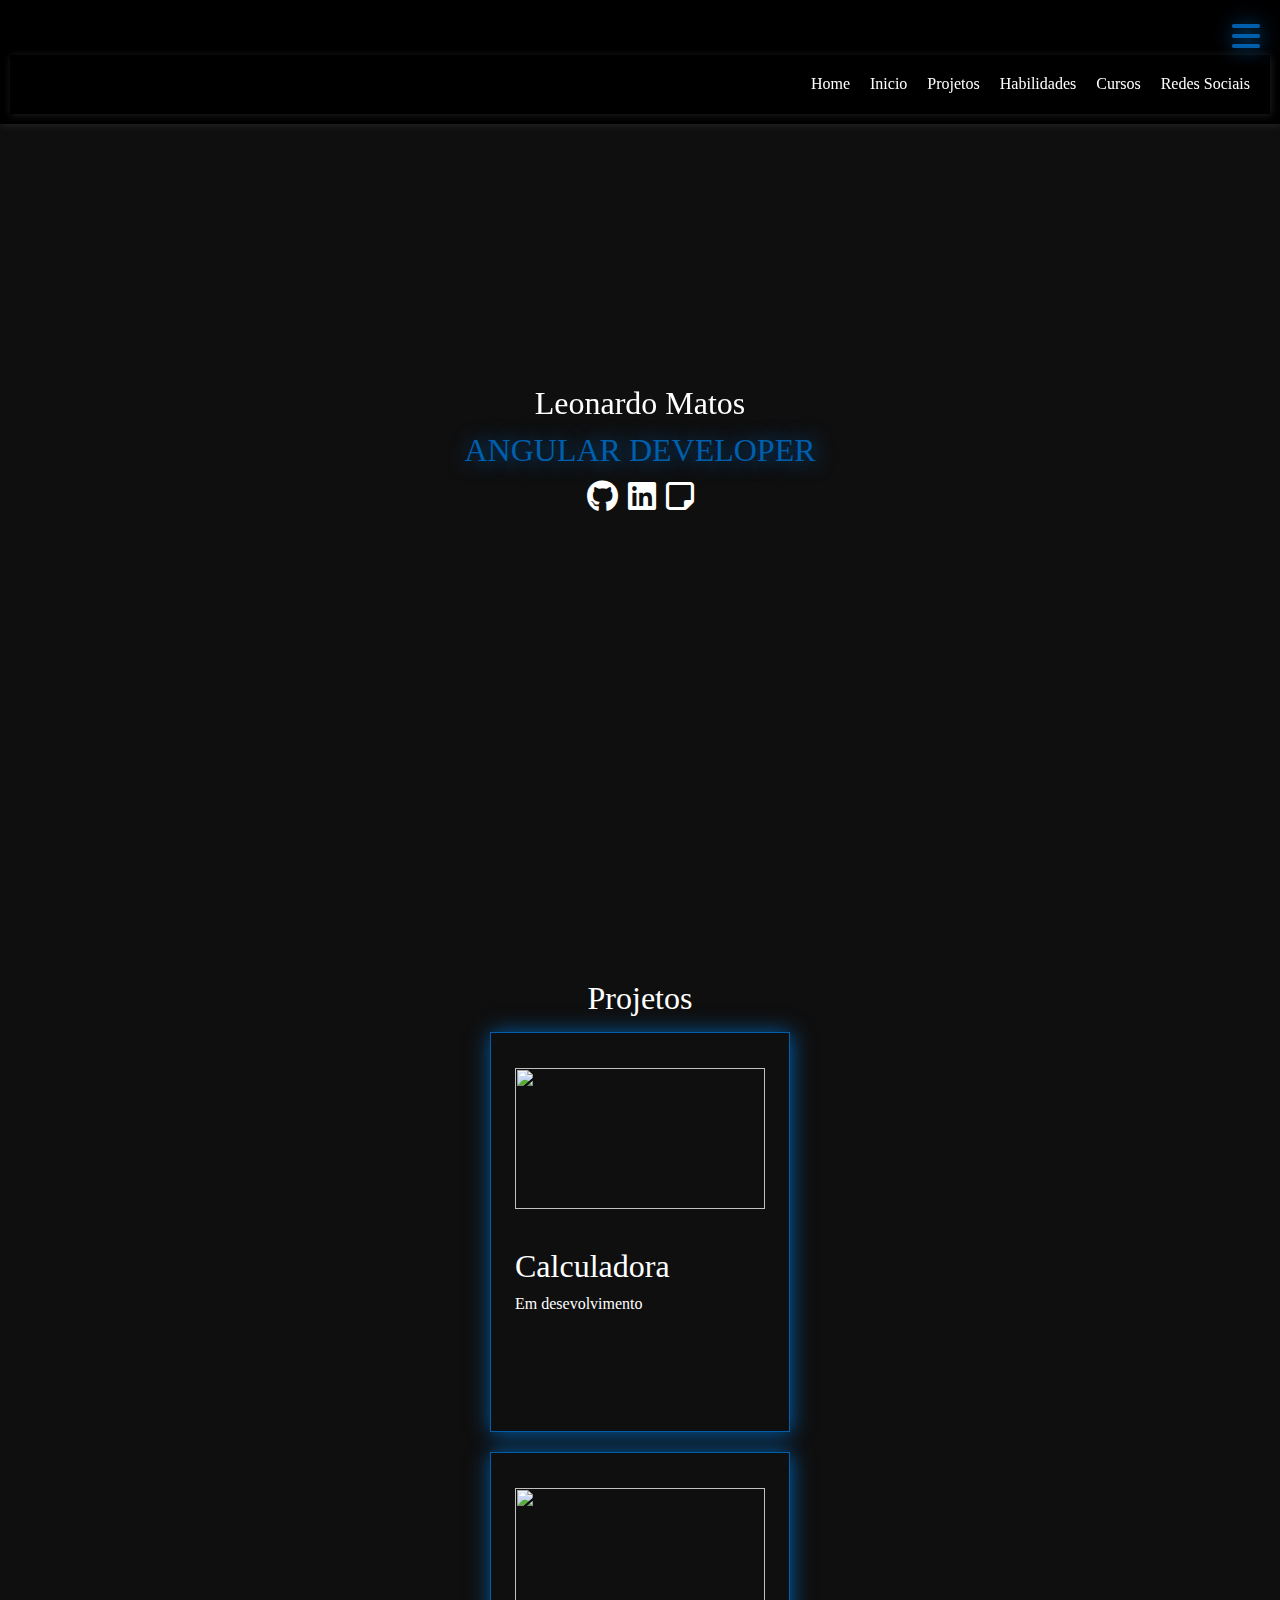
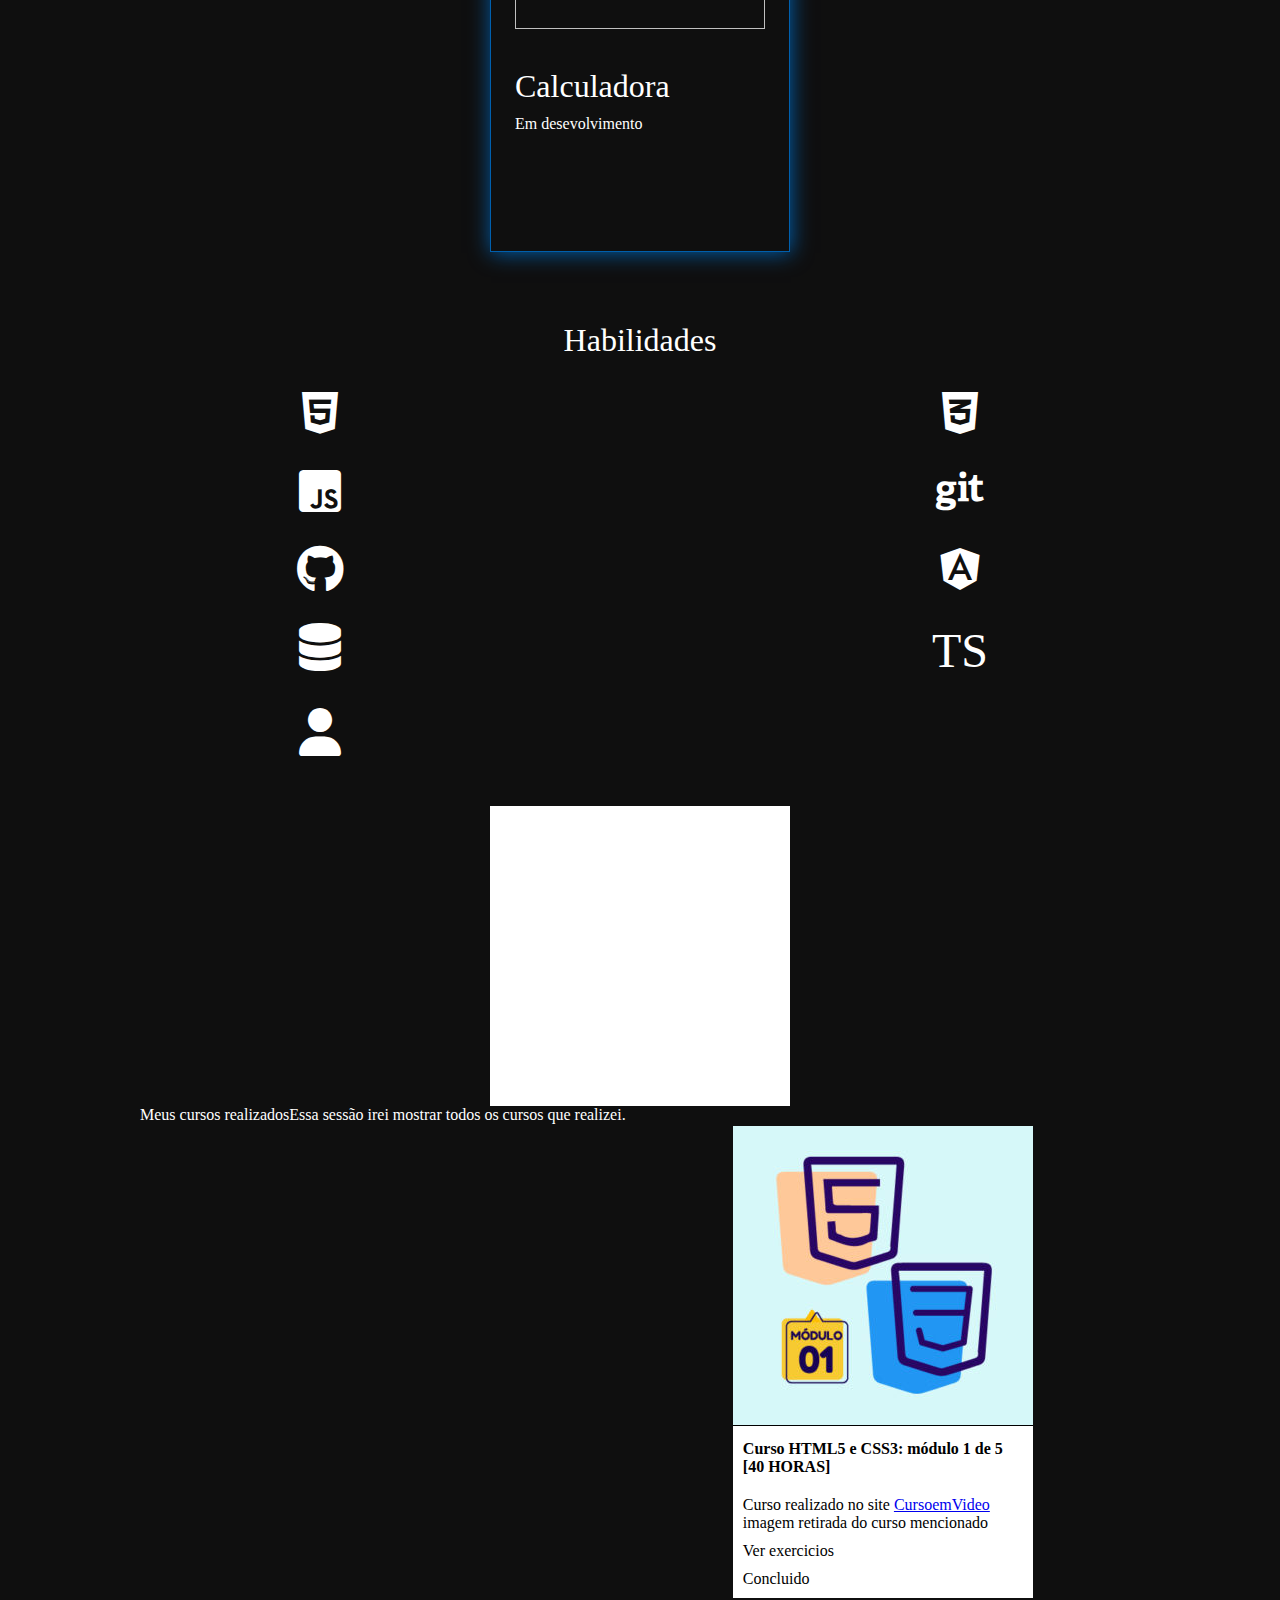
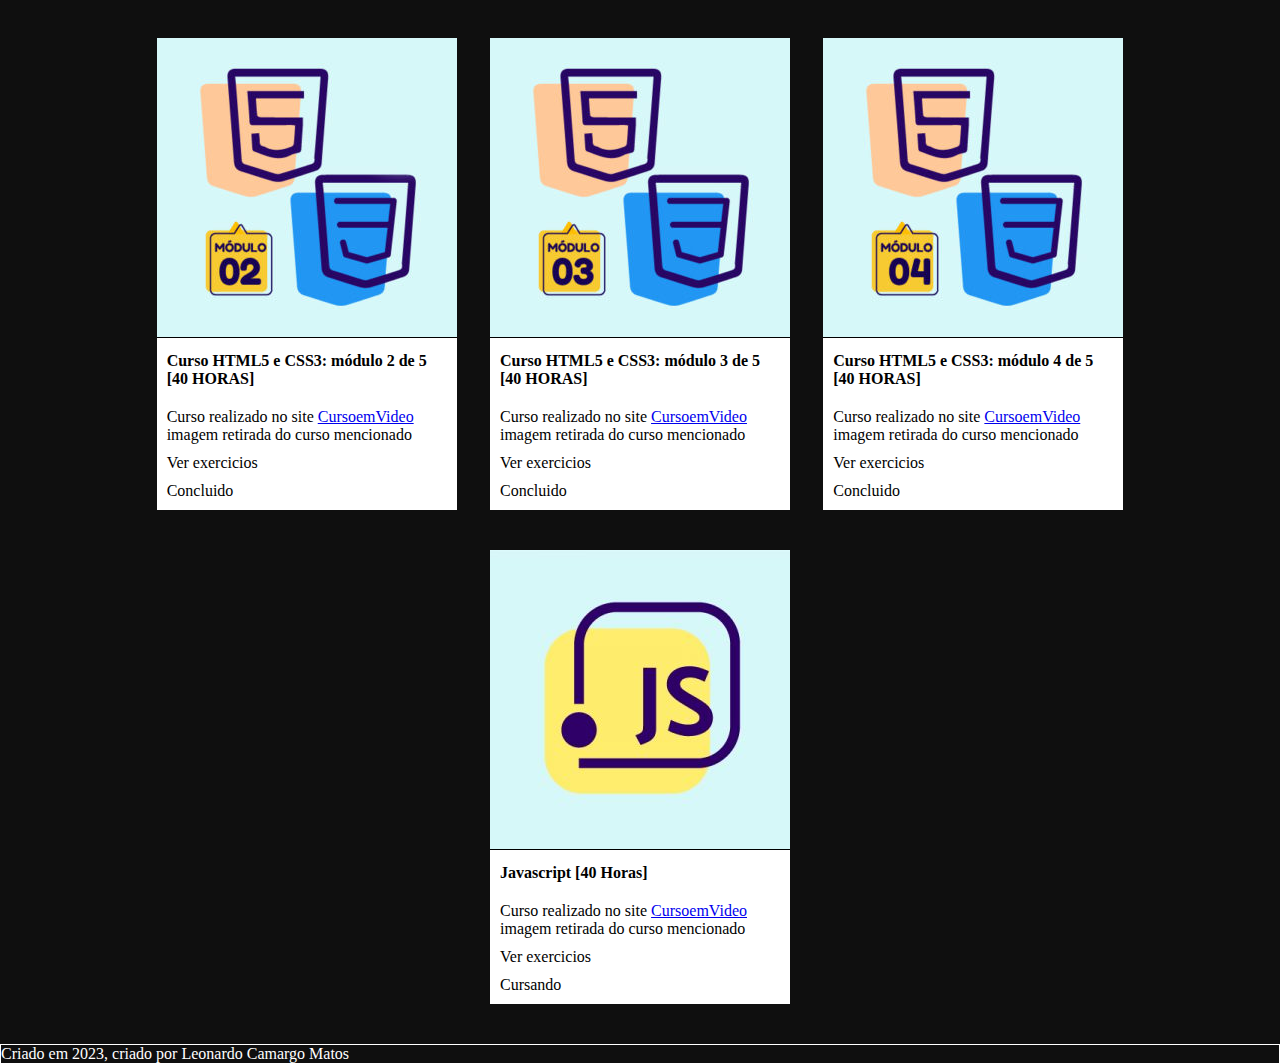
==== index.html @ 93e4a982 "update js/css/html" ====
<!DOCTYPE html>
<html lang="pt-br">

<head>
    <meta charset="UTF-8">
    <meta http-equiv="X-UA-Compatible" content="IE=edge">
    <meta name="viewport" content="width=device-width, initial-scale=1.0">
    <title>Portifolio</title>
    <link href="https://fonts.googleapis.com/icon?family=Material+Icons" rel="stylesheet">
    <link rel="stylesheet" href="./global.css">
    <link rel="stylesheet" href="./css/style.css">
    <link rel="stylesheet" href="./css/media-query.css">
    <link rel="stylesheet" href="./css/home.css">
    <link rel="stylesheet" href="./css/home-media-query.css">
    <link rel="stylesheet" href="./css/cursos.css">
    <link rel="stylesheet" href="./css/cursos-media-query.css">
    <link rel="stylesheet" href="./fontes/fontawesome-free-6.4.0-web/css/all.css">

</head>

<body onresize="mudouTamanho()">
    <header id="headerprincipal">
        <div class="background-illumination"></div>
        <section id="container-menu">
            <i id="burguer" class="fa-sharp fa-solid fa-bars" onclick="clickMenu()"></i>
            <i id="burguer2" class="fa-solid fa-xmark" onclick="clickMenu()"></i>
            <menu id="itens">
                <ul id="ulprincipal">
                    <li class="liprincipal" onclick="chamarHtml('conteudo','./html/home.html')">
                        <p>Home</p>
                    </li>
                    <li class="liprincipal" onclick="chamarHtml('conteudo','./html/home.html')"><a
                            href="#inicio">Inicio</a></li>
                    <li class="liprincipal" onclick="chamarHtml('conteudo','./html/home.html')"><a
                            href="#projetos">Projetos</a></li>
                    <li class="liprincipal" onclick="chamarHtml('conteudo','./html/home.html')"><a
                            href="#habilidades">Habilidades</a></li>
                    <li class="liprincipal" onclick="chamarHtml('conteudo','./html/cursos.html')">
                        <p>Cursos</p>
                    </li>
                    <li class="liprincipal" onclick="chamarHtml('conteudo','./html/cursos.html')">
                        <p>Redes Sociais</p>
                    </li>
                </ul>
            </menu>
        </section>

    </header>
    <main>
        <div id="conteudo"></div>
    </main>
    <footer id="principal">
        <p>Criado em 2023, criado por Leonardo Camargo Matos</p>
    </footer>

    <script src="biblioteca.js"></script>
    <script src="index.js"></script>
</body>

</html>
---- global.css ----
@charset "UTF-8";

:root{
    --cor1: #28EBBF;
    --cor2: #2AEAF5;
    --cor3: #31A7DE;
    --cor4: #2A7FF5;
    --cor5: #2846EB;
    --fonte: font-family: Helvetica;
}

*{
    font-family: var(font);
    padding: 0;
    margin: 0;
    box-sizing: border-box;
    font-size: 1em;
    font-weight: normal;
    list-style: none;
}

html{
    width: 100%;
    height: 100%;
}

body{
    background-color: #0F0F0F;
    color: white;
}
---- css/style.css ----
header{
    display: block;
    position: fixed;
    top: 0;
    left: 0;
    width: 100%;
}

#container-menu{
    background-color: black;
    display: flex;
    position: relative;
    flex-wrap: wrap;
    width: 100%;
    height: 45px;
    box-shadow: 1px 1px 8px rgba(82, 82, 82, 0.377);
}



#burguer{
    order: 0;
    color: white;
    width: 100%;
    height: 5vh;
    padding: 10px;
    text-align: end;
    display: block;
    font-size: 2em;
    color: rgb(0, 95, 173);
    text-shadow: rgb(0, 95, 173) 1px 1px 20px;
}


#burguer2{
    order: 0;
    color: white;
    width: 100%;
    height: 5vh;
    padding: 10px;
    text-align: end;
    display: none;
    font-size: 2em;
    color: rgb(0, 95, 173);
    text-shadow: rgb(0, 95, 173) 1px 1px 20px;
}

#burguer:hover, #burguer2:hover{
    color: white;
    cursor: pointer;
}

menu#itens{
    display: none;
    order: 3;
    list-style-type: none;
    width: 100%;
    position: absolute;
    top: 100%;
    left: 0;
    box-shadow: 1px 1px 8px rgba(82, 82, 82, 0.377);
}

menu#itens > ul#ulprincipal > li{
    display: block;
    padding: 10px;
    text-align: start;
    text-decoration: none;
    background-color: black;
    color: white;
}

menu#itens > ul#ulprincipal > li > a{
    display: block;
    text-align: start;
    text-decoration: none;
    background-color: black;
    color: white;
    text-decoration: none;
}

menu#itens > ul#ulprincipal > li > a:hover{
    font-size: 1.2em;
    color: rgb(0, 95, 173);
    text-shadow: rgb(0, 95, 173) 1px 1px 20px;
}

menu#itens > ul#ulprincipal > li:hover{
    border-bottom: 1px solid rgb(0, 95, 173);
    font-size: 1.2em;
    color: rgb(0, 95, 173);
    text-shadow: rgb(0, 95, 173) 1px 1px 20px;
}

footer#principal{
    border: 1px solid;
}
---- css/media-query.css ----
@charset "UTF-8";
/*
pequenas telas: até 600px
Celular: de 600px até 768px
Tablet:  769px até 992px
Desktop:    993 até 1200px
Grandes telas: Acima de 1200px
*/


@media screen and (min-width: 768px) and (max-width: 992px){
    #container-menu{
        display: flex;
        width: 100%;
        padding: 10px;
        height: 20%;
    }

    #container-menu > h1{
        display: block;
        position: relative;
        width: auto;        
        width: 20%;
    }

    span#burguer{
        display: none;
    }

    menu#itens{
        position: relative;
        list-style-type: none;
        display: flex;
        width: 80%; 
    }
 
    menu#itens > ul{
        display: flex;
        justify-content: end;
        width: 100%;
        padding: 10px;
        height: auto;
    }

    menu#itens > ul > li{
        display: inline-block;
        padding: 10px;
    }

    menu#itens > ul > li > p{ 
        border-bottom: 1px solid rgba(0, 0, 0, 0);
    }
    

    menu#itens > ul > li > p:hover{ 
        font-size: 1em;
        
    }
    
}

@media screen and (min-width: 992px){
    #container-menu{
        display: block;
        width: 100%;
        padding: 10px;
        height: 20%;
    }

    #container-menu > h1{
        display: block;
        position: relative;
        width: auto;        
        width: 20%;
    }

    span#burguer{
        display: none;
    }

    menu#itens{
        position: relative;
        list-style-type: none;
        display: flex;
        width: 100%; 
    }
 
    menu#itens > ul{
        display: flex;
        justify-content: end;
        width: 100%;
        padding: 10px;
        height: auto;
    }

    menu#itens > ul > li{
        display: inline-block;
        padding: 10px;
    }

    menu#itens > ul > li > p{ 
        border-bottom: 1px solid rgba(0, 0, 0, 0);
    }
    

    menu#itens > ul > li > p:hover{ 
        font-size: 1em;
        
    }


    
}
---- css/home.css ----
main#home > h1{
    text-align: center;
    font-weight: bolder;
    font-size: 2em;
    padding-top: 10px;
    color: black;
}


main#home > p{
    text-align: center;
    font-weight: bolder;
    font-size: 1em;
    padding-bottom: 10px;
    color: block;
}

 /* inicio */

section#inicio{
    height: 100vh;
    display: flex;
    flex-direction: column;
    align-items: center;
    justify-content: center;
    text-align: center;
    color: white;
    margin-bottom: 30px;
}


section#inicio > h1{
    width: 100%;
    font-size: 2em;
    padding: 5px;
    display: block;
    position: relative;
}


section#inicio > p{
    width: 100%;
    font-size: 2em;
    padding: 5px; 
    color:rgb(0, 95, 173);
    text-shadow: rgb(0, 95, 173) 1px 1px 20px;
}

section#inicio > ul{
    padding: 5px;
    display: flex;
    font-size: 2em;
}

section#inicio > ul > li > a {
    color: white;
    padding: 5px;
}

section#inicio > ul > li > a:hover {
    cursor: pointer;
    color: rgb(0, 95, 173);
    text-shadow: rgb(0, 95, 173) 1px 1px 20px;
}

/* Projetos */

section#projetos {
    width: 100%;
    display: block;
}

section#projetos > h1{
    padding-top: 50px;
    margin-bottom: 15px;
    text-align: center;
    font-size: 2em;
}

.projetoCarta{
    margin: auto;
    width: 300px;
    height: 400px;
    padding: 5px;
    background-color: #0F0F0F;
    border: 1px solid rgb(0, 95, 173);
    box-shadow: rgb(0, 95, 173) 1px 1px 20px;
    margin-bottom: 20px;
}

.projetoCarta:hover{
    border: 1px solid white;
    box-shadow: white 1px 1px 20px;
}

div#imagemProjeto{
    display: flex;
    align-items: center;
    text-align: center;
    height: 200px;
}


div#imagemProjeto img{
    width: 250px;
    height: 141px;
    margin: auto;
    margin-top: 30px;
}

.projetoConteudo{
    width: 250px;
    margin: auto;
}

.projetoConteudo > h2{
    padding-top: 10px;
    font-size: 2em;
    margin-bottom: 10px;
}


.projetoConteudo > p{
    font-size: 1.0em;
}

/* Habilidades */
section#habilidades{
    display: block;
}

section#habilidades > h1{
    padding-top: 50px;
    text-align: center;
    font-size: 2em;
}

section#habilidades > article#logos{
    display: flex;
    flex-wrap: wrap;
    width: 100%;
  
}

section#habilidades > article#logos > i{
    width: 50%;
    text-align: center;
    font-size: 3em;
    padding-top: 30px;
}

section#habilidades > article#logos > p{
    width: 50%;
    text-align: center;
    font-size: 3em;
    padding-top: 30px;
}

section#habilidades > article#logos > i:hover{
    color:rgb(0, 95, 173);
    text-shadow: rgb(0, 95, 173) 1px 1px 20px;
}

section#habilidades > article#logos > p:hover{
    color:rgb(0, 95, 173);
    text-shadow: rgb(0, 95, 173) 1px 1px 20px;
}

section#habilidades > article#texto{
    background-color: white;
    width: 300px;
    height: 300px;
    color: black;
    margin: auto;
    margin-top: 50px;
}

/*  */
section#cursos{
    padding-bottom: 20px;
}

article.carta {
    width: 300px;
    height: auto;
    margin: auto;
    color: black;
    margin: 20px auto;
   background-color: white;
}

article.carta:hover{
    border: 1px solid black;
}

article.carta > h2 {
    padding: 10px;
    font-weight: bold;    
}

article.carta > p {
    margin: 10px;
    font-weight: normal;    
}

div.carta{
    display: inline-block;
    width: 300px;
    height: 300px;
    border-bottom: 1px solid black;
}

div#imagemcarta1 {
    background-image: url('../imagens/htmlcss-vip-mod1-300x300.jpg');
    background-repeat: no-repeat;
    background-size: auto;
}

div#imagemcarta2 {
    background-image: url('../imagens/htmlcss-vip-mod2-300x300.jpg');
    background-repeat: no-repeat;
}

div#imagemcarta3 {
    background-image: url('../imagens/htmlcss-vip-mod3-300x300.jpg');
    background-repeat: no-repeat;
}

div#imagemcarta4 {
    background-image: url('../imagens/htmlcss-mod4-300x300.jpg');
    background-repeat: no-repeat;
}

div#imagemcarta5 {
    background-image: url('../imagens/javascript-300x300.jpg');
    background-repeat: no-repeat;
}
---- css/home-media-query.css ----
/*
pequenas telas: até 600px
Celular: de 600px até 768px
Tablet:  769px até 992px
Desktop:    993 até 1200px
Grandes telas: Acima de 1200px
*/

@media screen and (min-width: 992px){
    section#cursos{
        min-width: 800px;
        max-width: 1000px;
        margin: auto;
        display: flex;
        flex-wrap: wrap;
    }


}
---- css/cursos.css ----
main#html1{
    display: flex;
    position: relative;
    flex-wrap: wrap;
}

section#sectionhtml1{
    background-color: blue;

    width: auto;
}

div#menumodulo1{
    width: 100%;
}

span#circledireita{
    display: block;
    font-size: 3em;
    color: white;
    padding: 10px;
}

span#circleesquerda{
    display: none;
    font-size: 3em;
    text-align: center;
    color: white;
    padding: 10px;
}

menu#modulo1html{
    display: none;
    width: 100%;
    position: absolute;
    top: 100%;
    left: 0;
}

menu#modulo1html > ul > li{
    list-style-type: none;
    color: white;
    padding: 10px;
    border: 1px solid black;
    text-align: center;
    font-size: 2em;
    background-color: blue;
}

menu#modulo1html > ul > li:hover{
    background-color: white;
    color: black;
    padding: 10px;
    border: 1px solid black;
    text-align: center;
    font-size: 2em;
}
---- css/cursos-media-query.css ----
@media screen and (min-width: 768px) and (max-width: 992px){
     div#menumodulo1{
        display: none;
        
    }
    
    menu#modulo1html{
        display: block;
        width: 20%;
    }

    menu#modulo1html > ul > li{
        font-size: 1em;
    }

    menu#modulo1html > ul > li:hover{
        font-size: 1em;
    }
    div#exercicio{
        margin-left: 20%;
        width: 80%;
    }
}
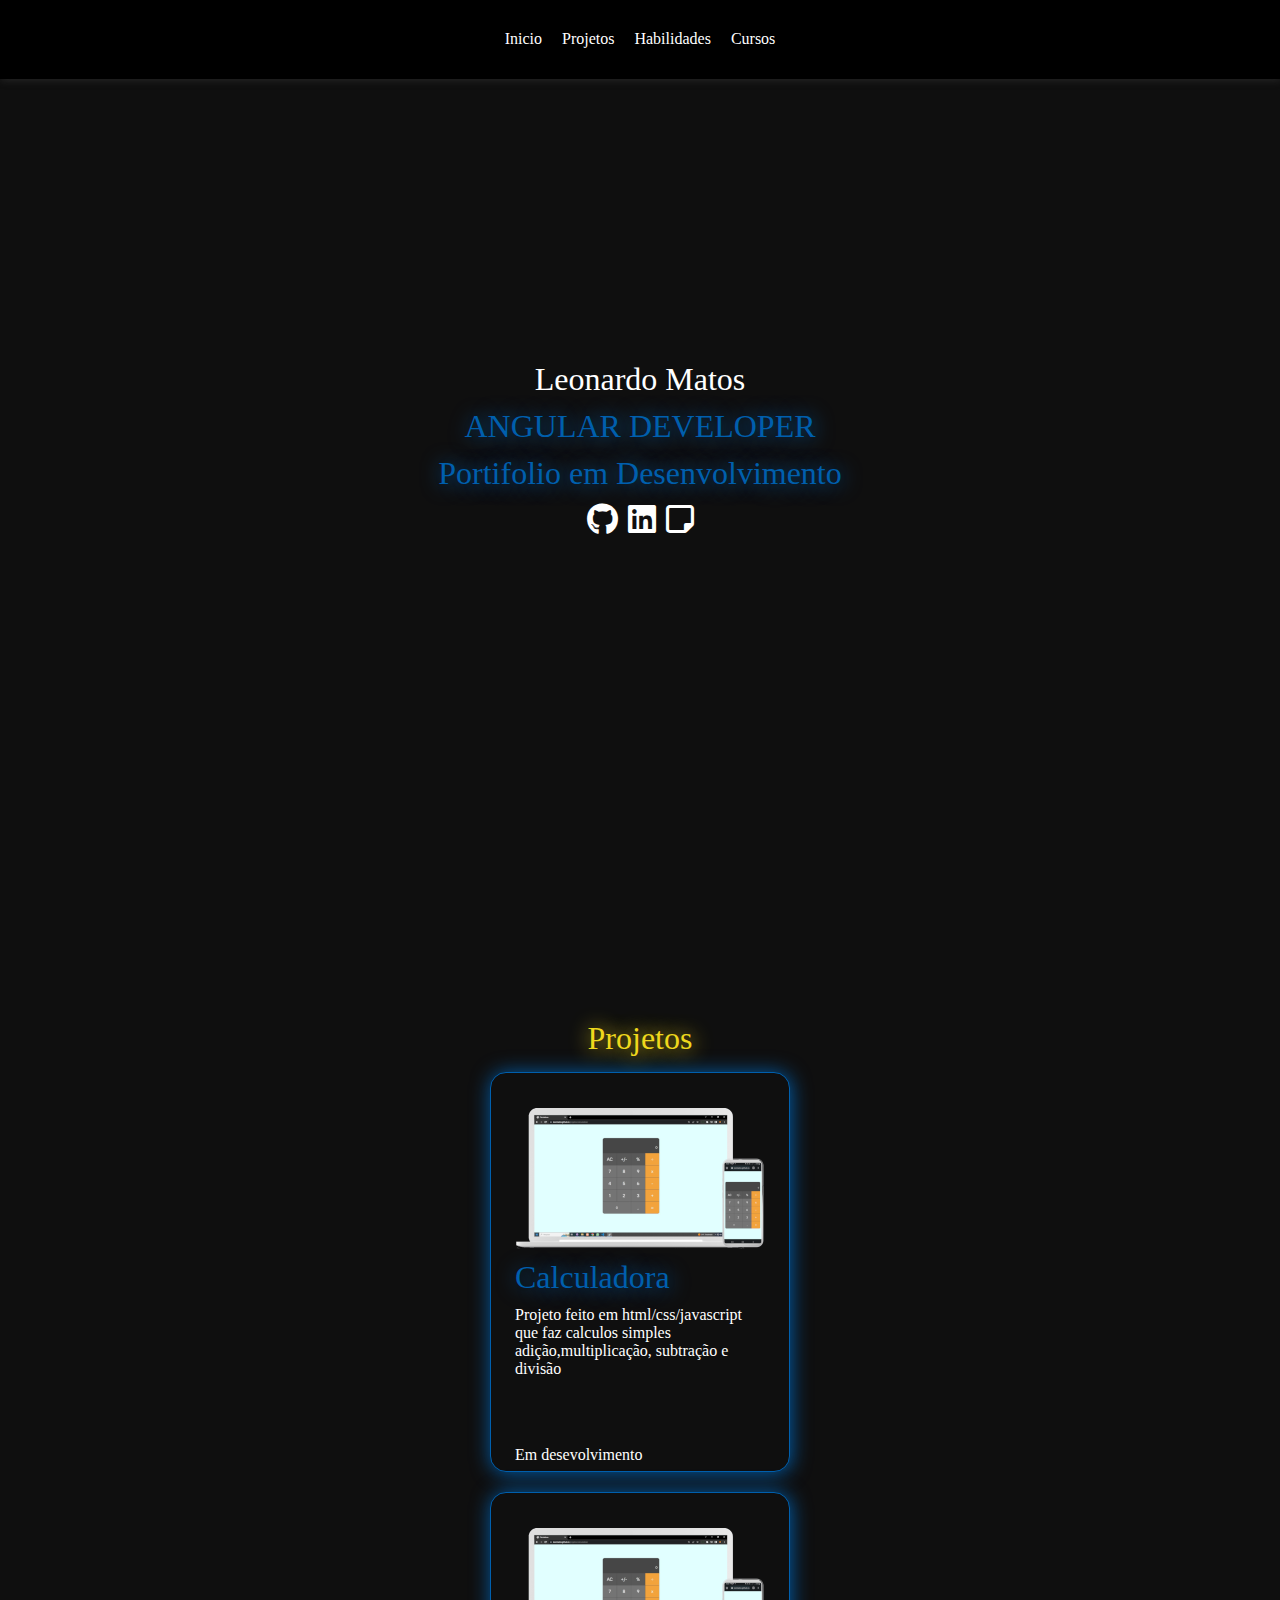
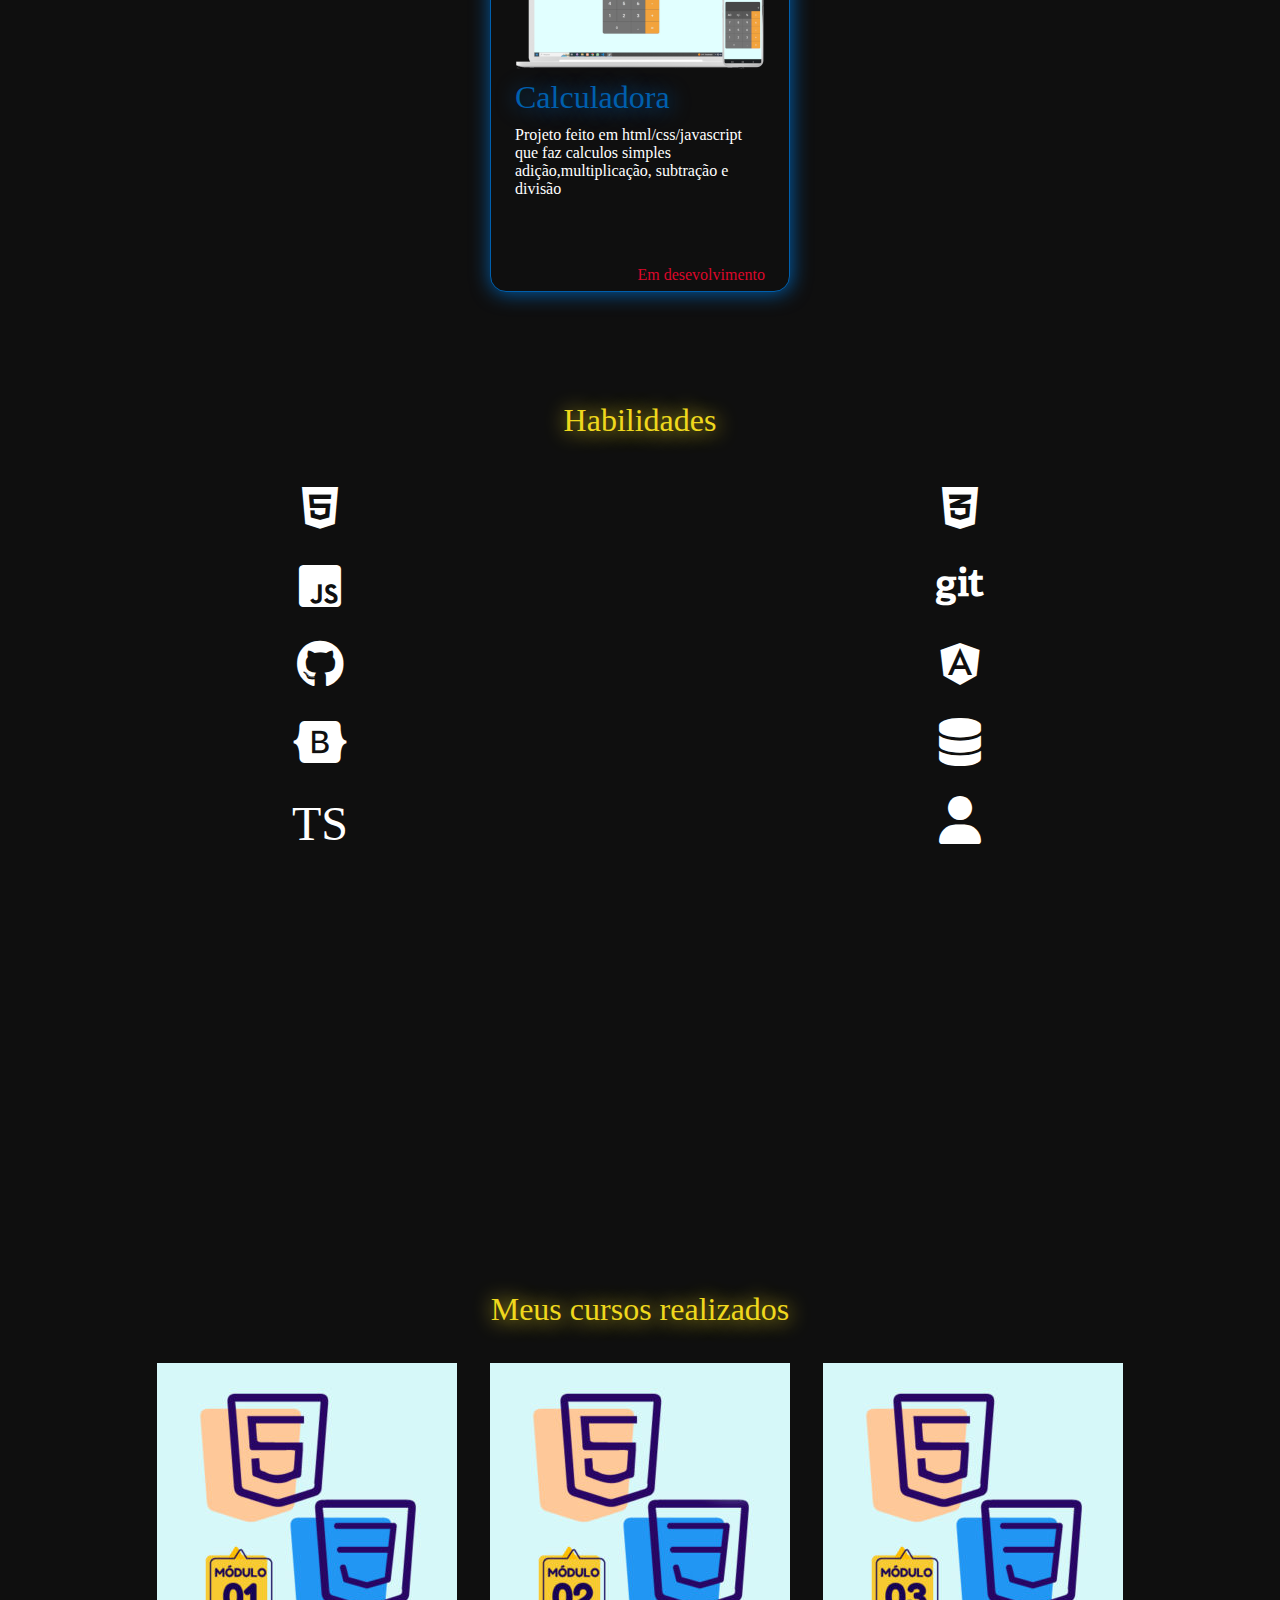
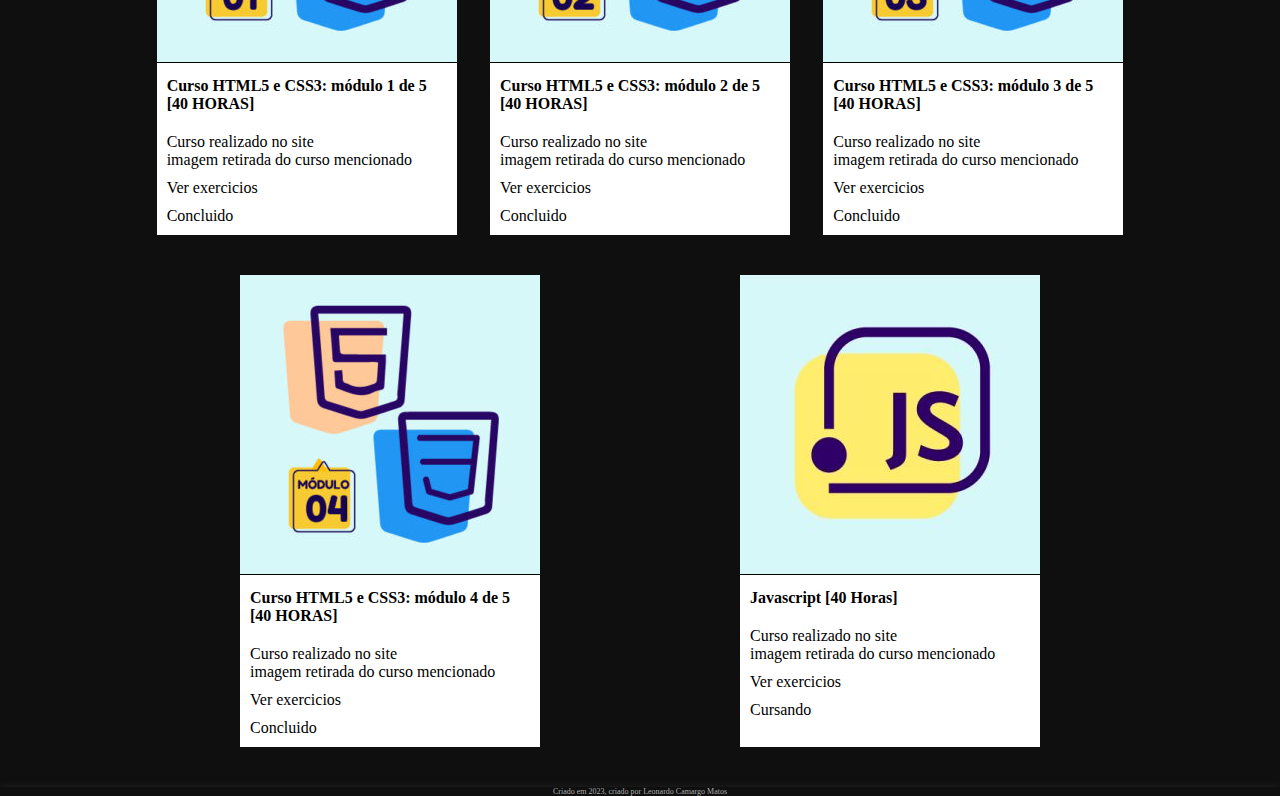
==== commit 859f88ac: "update" ====
--- a/index.html
+++ b/index.html
@@ -26,9 +26,6 @@
             <i id="burguer2" class="fa-solid fa-xmark" onclick="clickMenu()"></i>
             <menu id="itens">
                 <ul id="ulprincipal">
-                    <li class="liprincipal" onclick="chamarHtml('conteudo','./html/home.html')">
-                        <p>Home</p>
-                    </li>
                     <li class="liprincipal" onclick="chamarHtml('conteudo','./html/home.html')"><a
                             href="#inicio">Inicio</a></li>
                     <li class="liprincipal" onclick="chamarHtml('conteudo','./html/home.html')"><a
@@ -37,9 +34,6 @@
                             href="#habilidades">Habilidades</a></li>
                     <li class="liprincipal" onclick="chamarHtml('conteudo','./html/cursos.html')">
                         <p>Cursos</p>
-                    </li>
-                    <li class="liprincipal" onclick="chamarHtml('conteudo','./html/cursos.html')">
-                        <p>Redes Sociais</p>
                     </li>
                 </ul>
             </menu>
--- a/global.css
+++ b/global.css
@@ -29,4 +29,10 @@
     color: white;
 }
 
+a{
+    text-decoration: none;
+    color: white;
+}
 
+
+
--- a/css/style.css
+++ b/css/style.css
@@ -82,18 +82,33 @@
 }
 
 menu#itens > ul#ulprincipal > li > a:hover{
-    font-size: 1.2em;
     color: rgb(0, 95, 173);
     text-shadow: rgb(0, 95, 173) 1px 1px 20px;
 }
 
 menu#itens > ul#ulprincipal > li:hover{
     border-bottom: 1px solid rgb(0, 95, 173);
-    font-size: 1.2em;
     color: rgb(0, 95, 173);
     text-shadow: rgb(0, 95, 173) 1px 1px 20px;
 }
 
+
+
+
+
+.titulosessao{
+    padding-top: 50px;
+    margin-bottom: 15px;
+    text-align: center;
+    font-size: 2em;
+    color: #EFD81D;
+    text-shadow: #EFD81D 1px 1px 20px;
+}
+
+
 footer#principal{
-    border: 1px solid;
+    box-shadow: 1px 1px 8px rgba(82, 82, 82, 0.377);
+    font-size: 0.5em;
+    color: rgb(170, 170, 170);
+    text-align: center;
 }
--- a/css/media-query.css
+++ b/css/media-query.css
@@ -23,20 +23,23 @@
         width: 20%;
     }
 
-    span#burguer{
+    i#burguer{
+        display: none;
+    }
+
+    i#burguer2{
         display: none;
     }
 
     menu#itens{
         position: relative;
         list-style-type: none;
-        display: flex;
-        width: 80%; 
+        box-shadow: none;
     }
  
     menu#itens > ul{
         display: flex;
-        justify-content: end;
+        justify-content: center;
         width: 100%;
         padding: 10px;
         height: auto;
@@ -74,24 +77,30 @@
         width: 20%;
     }
 
-    span#burguer{
+    i#burguer{
         display: none;
     }
+
+    i#burguer2{
+        display: none;
+    }
+
 
     menu#itens{
         position: relative;
         list-style-type: none;
-        display: flex;
-        width: 100%; 
+        box-shadow: none;
     }
  
     menu#itens > ul{
         display: flex;
-        justify-content: end;
+        justify-content: center;
         width: 100%;
         padding: 10px;
         height: auto;
     }
+
+
 
     menu#itens > ul > li{
         display: inline-block;
@@ -108,7 +117,9 @@
         
     }
 
-
+    .titulosessao{
+        padding-top: 90px;
+    }
     
 }
 
--- a/css/home.css
+++ b/css/home.css
@@ -1,20 +1,3 @@
-main#home > h1{
-    text-align: center;
-    font-weight: bolder;
-    font-size: 2em;
-    padding-top: 10px;
-    color: black;
-}
-
-
-main#home > p{
-    text-align: center;
-    font-weight: bolder;
-    font-size: 1em;
-    padding-bottom: 10px;
-    color: block;
-}
-
  /* inicio */
 
 section#inicio{
@@ -34,7 +17,6 @@
     font-size: 2em;
     padding: 5px;
     display: block;
-    position: relative;
 }
 
 
@@ -52,6 +34,7 @@
     font-size: 2em;
 }
 
+
 section#inicio > ul > li > a {
     color: white;
     padding: 5px;
@@ -59,27 +42,36 @@
 
 section#inicio > ul > li > a:hover {
     cursor: pointer;
-    color: rgb(0, 95, 173);
-    text-shadow: rgb(0, 95, 173) 1px 1px 20px;
+}
+
+section#inicio > ul > li > a#github:hover {
+    color:#0F0F0F;  
+    text-shadow: white 1px 1px 20px;
+}
+
+section#inicio > ul > li > a#linkedin:hover {
+    color:#0271AE;  
+}
+
+section#inicio > ul > li > a#curriculo:hover {
+    color:#0F0F0F;  
+    text-shadow: white 1px 1px 20px;
 }
 
 /* Projetos */
 
-section#projetos {
+div#containerprojetos {
     width: 100%;
     display: block;
 }
 
-section#projetos > h1{
-    padding-top: 50px;
-    margin-bottom: 15px;
-    text-align: center;
-    font-size: 2em;
+div#containerprojetos > section{
+    width: 300px;
+    margin: auto;
 }
 
 .projetoCarta{
-    margin: auto;
-    width: 300px;
+    border-radius: 16px;
     height: 400px;
     padding: 5px;
     background-color: #0F0F0F;
@@ -93,21 +85,15 @@
     box-shadow: white 1px 1px 20px;
 }
 
-div#imagemProjeto{
-    display: flex;
-    align-items: center;
-    text-align: center;
-    height: 200px;
-}
-
-
-div#imagemProjeto img{
+div#imagemCalculadora{
+    background-image: url('../imagens/calculadora250px.png');
     width: 250px;
     height: 141px;
     margin: auto;
     margin-top: 30px;
 }
 
+
 .projetoConteudo{
     width: 250px;
     margin: auto;
@@ -117,65 +103,112 @@
     padding-top: 10px;
     font-size: 2em;
     margin-bottom: 10px;
+    color:rgb(0, 95, 173);
+    text-shadow: rgb(0, 95, 173) 1px 1px 20px;
 }
 
 
 .projetoConteudo > p{
     font-size: 1.0em;
+    height: 140px;
+}
+
+.projetoConteudo > p.desenvolvimento{
+    color: #DC072A;
+    text-align: end;
 }
 
 /* Habilidades */
-section#habilidades{
+section#containerhabilidades{
     display: block;
 }
 
-section#habilidades > h1{
+section#containerhabilidades > h1{
     padding-top: 50px;
     text-align: center;
-    font-size: 2em;
-}
-
-section#habilidades > article#logos{
+    
+    font-size: 2em;
+}
+
+section#containerhabilidades > article#logos{
     display: flex;
     flex-wrap: wrap;
     width: 100%;
-  
-}
-
-section#habilidades > article#logos > i{
+}
+
+section#containerhabilidades > article#logos > i{
     width: 50%;
     text-align: center;
     font-size: 3em;
     padding-top: 30px;
 }
 
-section#habilidades > article#logos > p{
+section#containerhabilidades > article#logos > p{
     width: 50%;
     text-align: center;
     font-size: 3em;
     padding-top: 30px;
 }
 
-section#habilidades > article#logos > i:hover{
-    color:rgb(0, 95, 173);
-    text-shadow: rgb(0, 95, 173) 1px 1px 20px;
-}
-
-section#habilidades > article#logos > p:hover{
-    color:rgb(0, 95, 173);
-    text-shadow: rgb(0, 95, 173) 1px 1px 20px;
-}
-
-section#habilidades > article#texto{
-    background-color: white;
+section#containerhabilidades > article#logos > i#html:hover{
+    color:#DD4B24;
+}
+
+section#containerhabilidades > article#logos > i#css:hover{
+    color:#0F6CF7;
+}
+
+section#containerhabilidades > article#logos > i#js:hover{
+    color:#EFD81D;  
+}
+
+section#containerhabilidades > article#logos > i#git:hover{
+    color:#E94D30;  
+}
+
+
+section#containerhabilidades > article#logos > i#github:hover{
+    color:#0F0F0F;  
+    text-shadow: white 1px 1px 20px;
+}
+
+section#containerhabilidades > article#logos > i#angular:hover{
+    color:#DC072A;    
+}
+
+
+section#containerhabilidades > article#logos > i#bootstrap:hover{
+    color:#8312FB;    
+}
+
+
+section#containerhabilidades > article#logos > i#db:hover{
+    color:#AAAAAC;     
+}
+
+section#containerhabilidades > article#logos > p#ts:hover{
+    color:#2F74C0;
+}
+
+section#containerhabilidades > article#logos > i#eu:hover{
+    color:#0F0F0F;  
+    text-shadow: white 1px 1px 20px;
+}
+
+
+section#containerhabilidades > article#texto{
     width: 300px;
     height: 300px;
-    color: black;
+    color: white;
     margin: auto;
     margin-top: 50px;
-}
+    text-align: justify;
+}
+
 
 /*  */
+
+
 section#cursos{
     padding-bottom: 20px;
 }
@@ -189,9 +222,6 @@
    background-color: white;
 }
 
-article.carta:hover{
-    border: 1px solid black;
-}
 
 article.carta > h2 {
     padding: 10px;
--- a/css/home-media-query.css
+++ b/css/home-media-query.css
@@ -5,6 +5,30 @@
 Desktop:    993 até 1200px
 Grandes telas: Acima de 1200px
 */
+
+
+@media screen and (min-width: 768px) and (max-width: 992px){
+
+    section#habilidades > article#logos{
+        display: flex;
+        flex-wrap: wrap;
+        width: 80%;
+        margin: auto;
+    }
+
+    section#habilidades > article#logos > i{
+        width: 10%;
+    }
+
+    section#habilidades > article#logos > p{
+        width: 10%;
+    }
+    
+    div#projetos {
+        width: 100%;
+        display: flex;
+    }
+}
 
 @media screen and (min-width: 992px){
     section#cursos{
@@ -15,5 +39,25 @@
         flex-wrap: wrap;
     }
 
+    section#habilidades > article#logos{
+        display: flex;
+        flex-wrap: wrap;
+        width: 80%;
+        margin: auto;
+    }
+
+    section#habilidades > article#logos > i{
+        width: 10%;
+    }
+
+    section#habilidades > article#logos > p{
+        width: 10%;
+    }
+
+    div#projetos {
+        width: 100%;
+        display: flex;
+    }
+
 
 }--- a/css/cursos-media-query.css
+++ b/css/cursos-media-query.css
@@ -1,6 +1,6 @@
 
 @media screen and (min-width: 768px) and (max-width: 992px){
-     div#menumodulo1{
+    div#menumodulo1{
         display: none;
         
     }
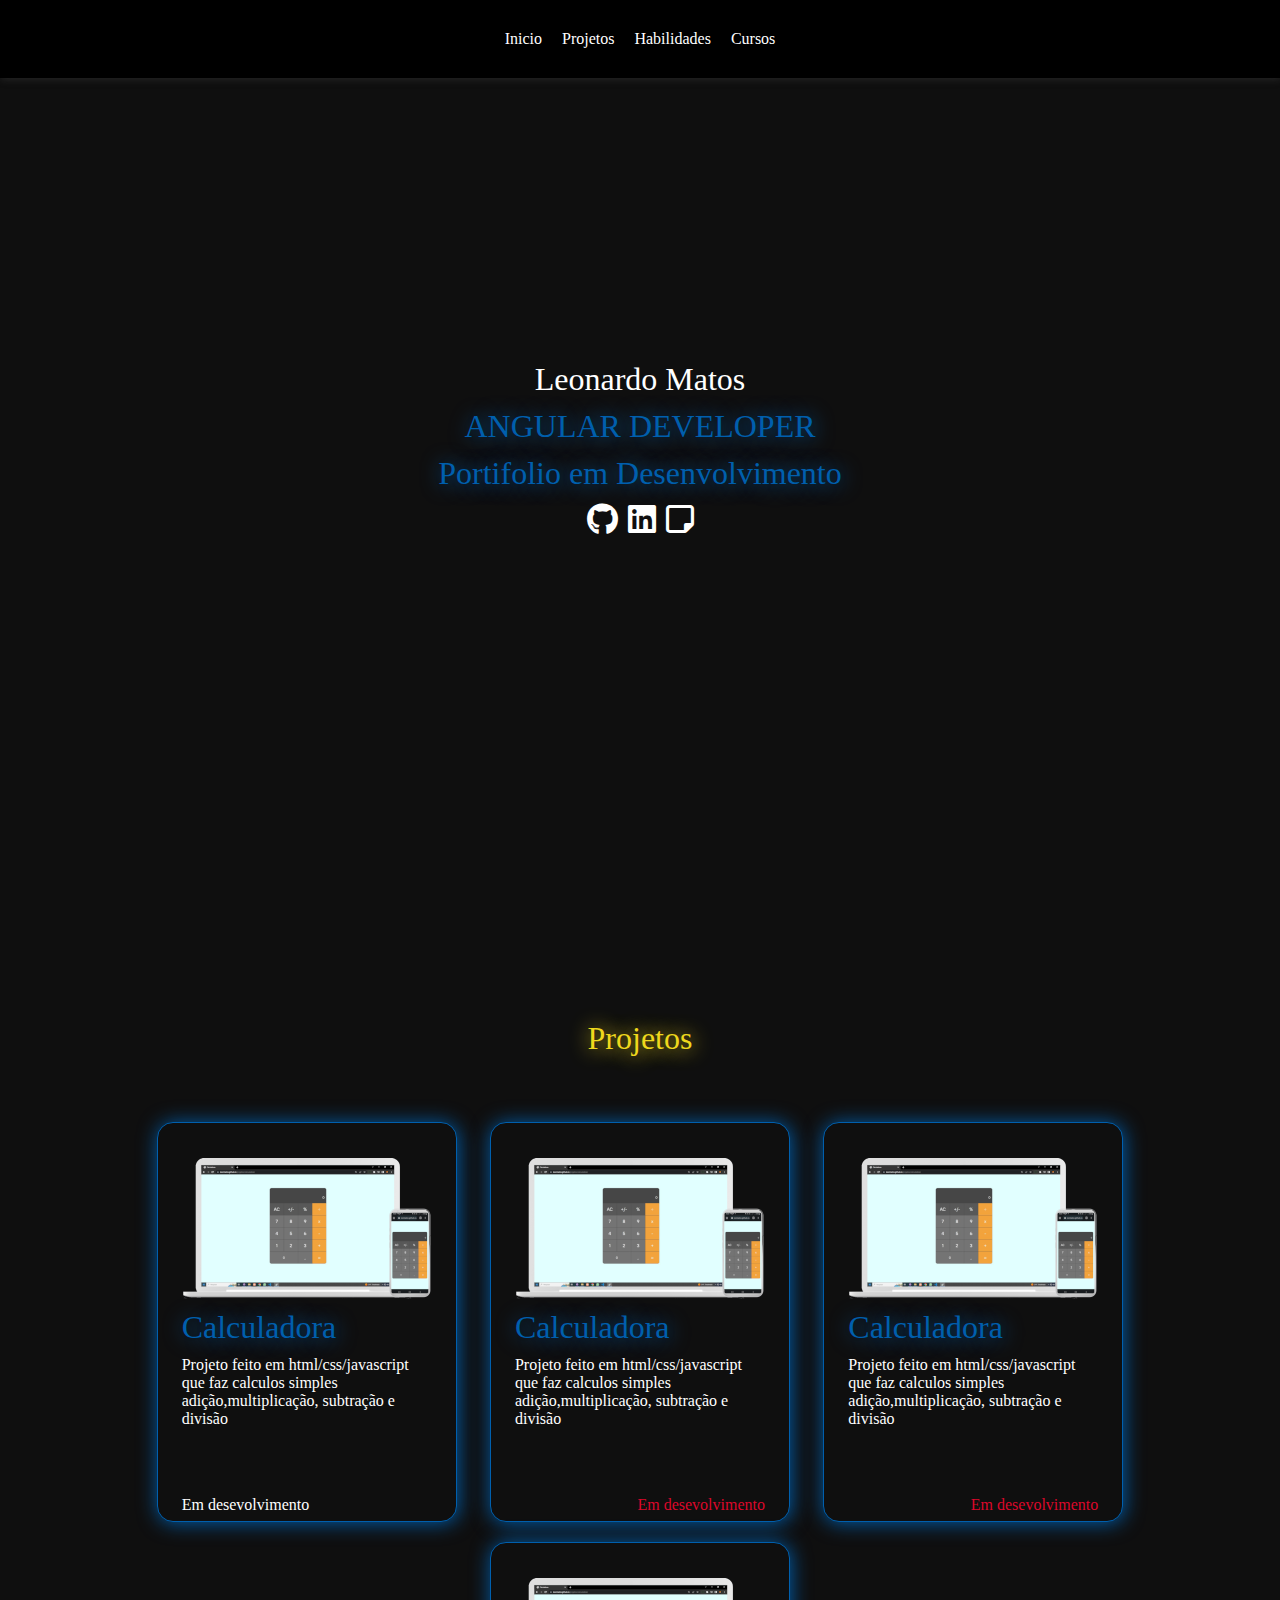
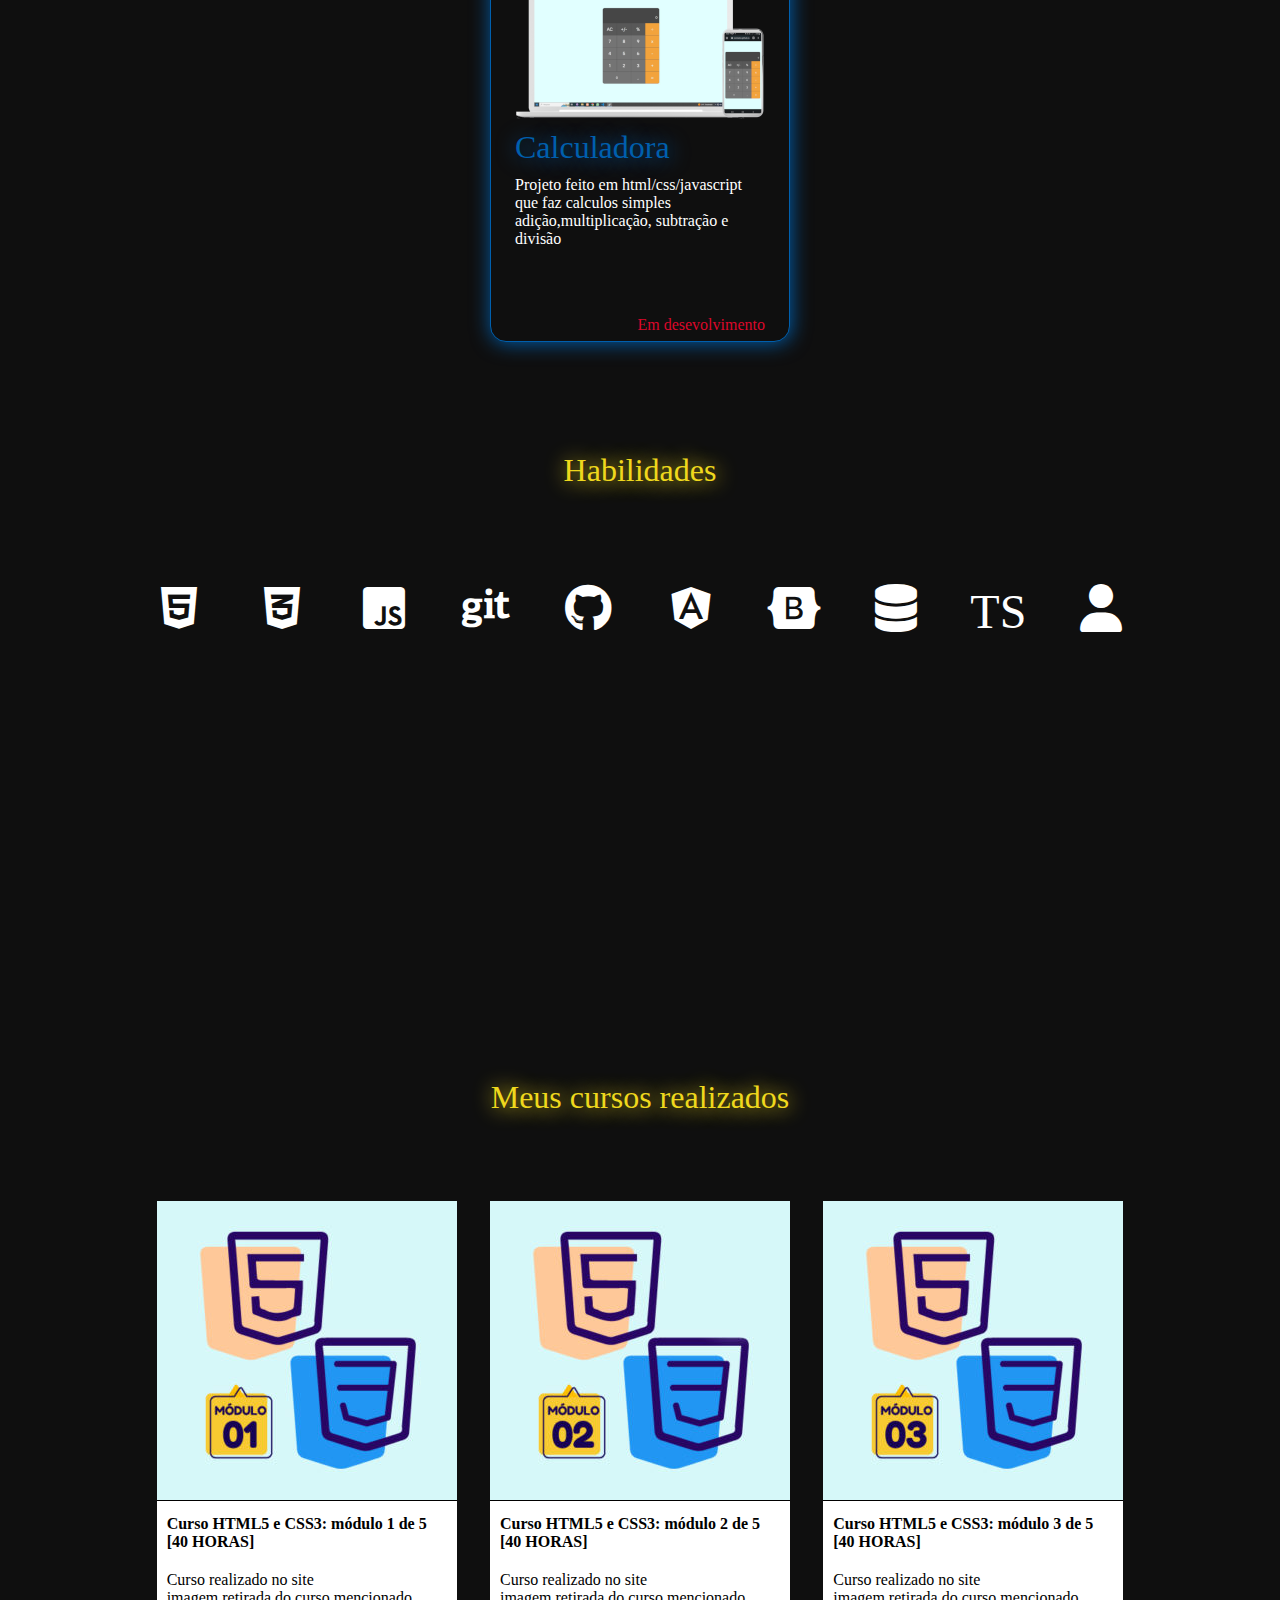
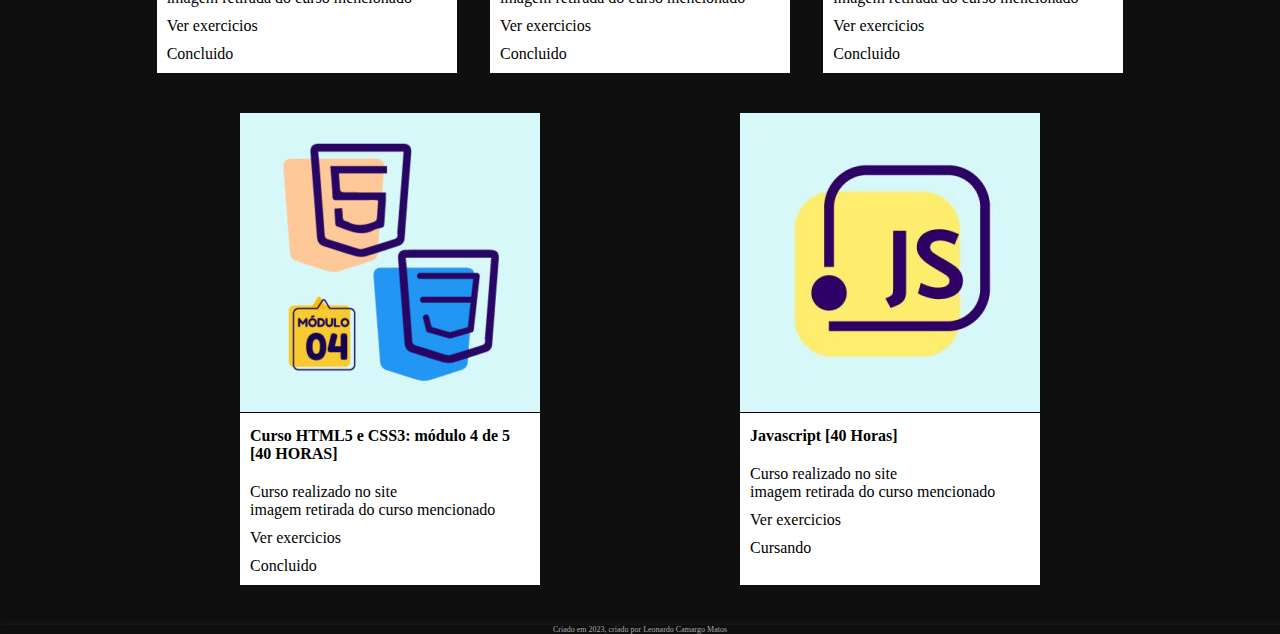
==== commit 787e88c5: "update 1.2" ====
--- a/index.html
+++ b/index.html
@@ -26,15 +26,11 @@
             <i id="burguer2" class="fa-solid fa-xmark" onclick="clickMenu()"></i>
             <menu id="itens">
                 <ul id="ulprincipal">
-                    <li class="liprincipal" onclick="chamarHtml('conteudo','./html/home.html')"><a
-                            href="#inicio">Inicio</a></li>
-                    <li class="liprincipal" onclick="chamarHtml('conteudo','./html/home.html')"><a
-                            href="#projetos">Projetos</a></li>
-                    <li class="liprincipal" onclick="chamarHtml('conteudo','./html/home.html')"><a
-                            href="#habilidades">Habilidades</a></li>
-                    <li class="liprincipal" onclick="chamarHtml('conteudo','./html/cursos.html')">
-                        <p>Cursos</p>
-                    </li>
+                    <li class="liprincipal"><a href="#inicio">Inicio</a></li>
+                    <li class="liprincipal"><a href="#projetos">Projetos</a></li>
+                    <li class="liprincipal"><a href="#habilidades">Habilidades</a></li>
+                    <li class="liprincipal"><a href="#cursos">Cursos</a></li>
+
                 </ul>
             </menu>
         </section>
--- a/css/media-query.css
+++ b/css/media-query.css
@@ -119,6 +119,7 @@
 
     .titulosessao{
         padding-top: 90px;
+        padding-bottom: 50px;
     }
     
 }
--- a/css/home-media-query.css
+++ b/css/home-media-query.css
@@ -9,18 +9,18 @@
 
 @media screen and (min-width: 768px) and (max-width: 992px){
 
-    section#habilidades > article#logos{
+    section#containerhabilidades > article#logos{
         display: flex;
         flex-wrap: wrap;
         width: 80%;
         margin: auto;
     }
 
-    section#habilidades > article#logos > i{
+    section#containerhabilidades > article#logos > i{
         width: 10%;
     }
 
-    section#habilidades > article#logos > p{
+    section#containerhabilidades > article#logos > p{
         width: 10%;
     }
     
@@ -39,25 +39,26 @@
         flex-wrap: wrap;
     }
 
-    section#habilidades > article#logos{
+    section#containerhabilidades > article#logos{
         display: flex;
         flex-wrap: wrap;
         width: 80%;
         margin: auto;
     }
 
-    section#habilidades > article#logos > i{
+    section#containerhabilidades > article#logos > i{
         width: 10%;
     }
 
-    section#habilidades > article#logos > p{
+    section#containerhabilidades > article#logos > p{
         width: 10%;
     }
 
-    div#projetos {
-        width: 100%;
+    div#containerprojetos {
+        min-width: 800px;
+        max-width: 1000px;
+        margin: auto;
         display: flex;
+        flex-wrap: wrap;
     }
-
-
 }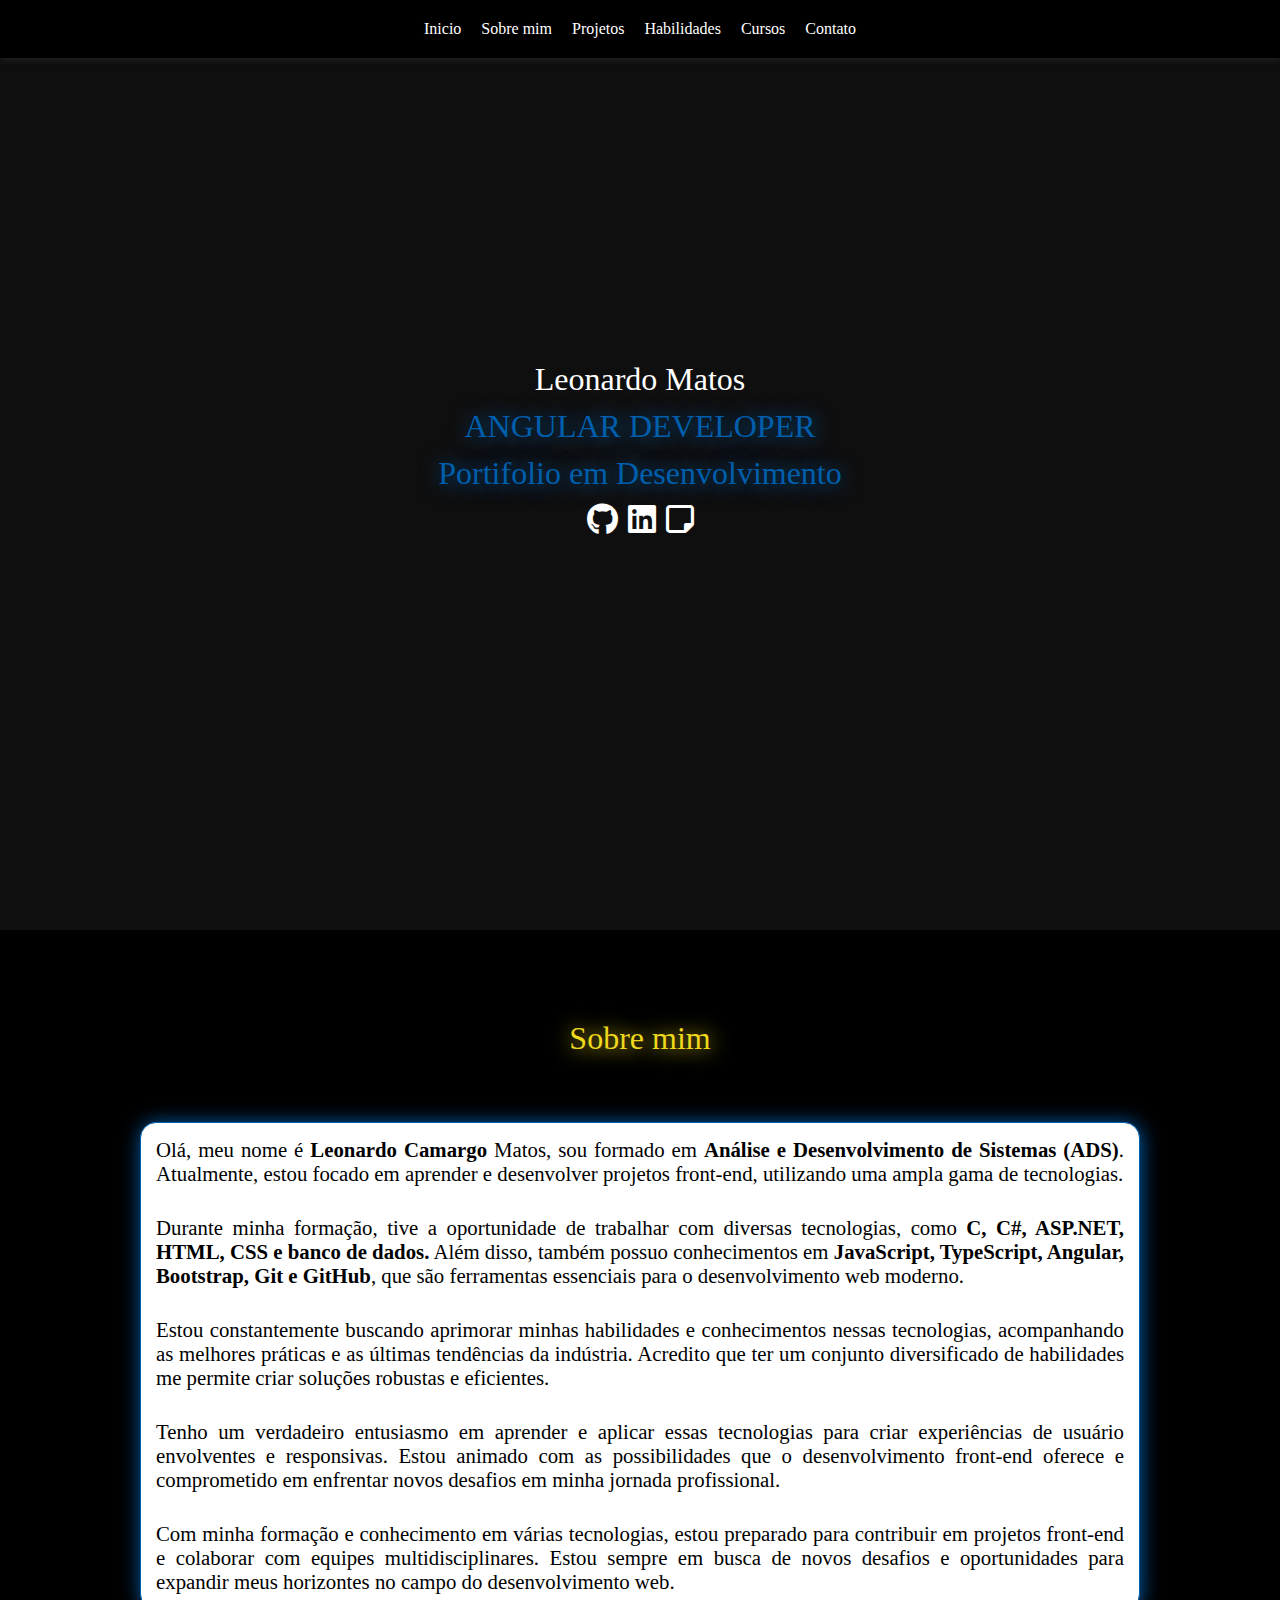
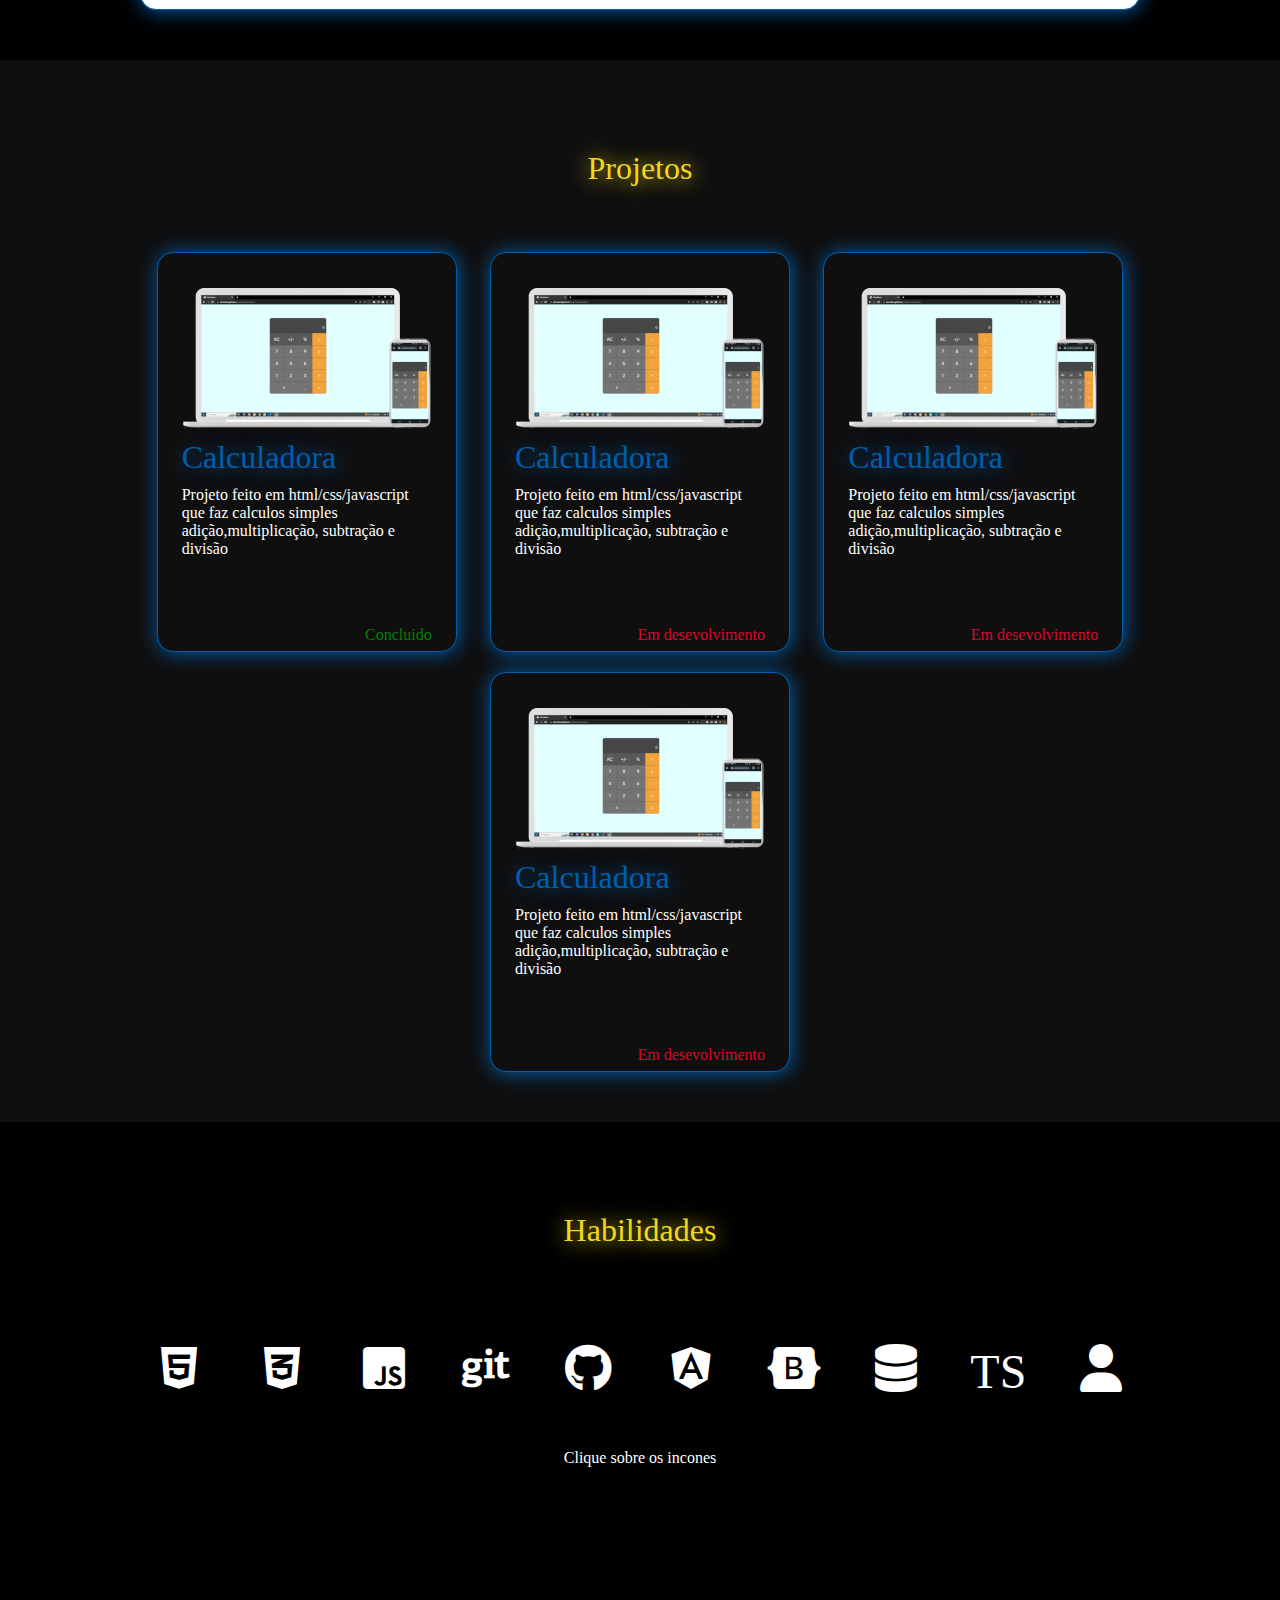
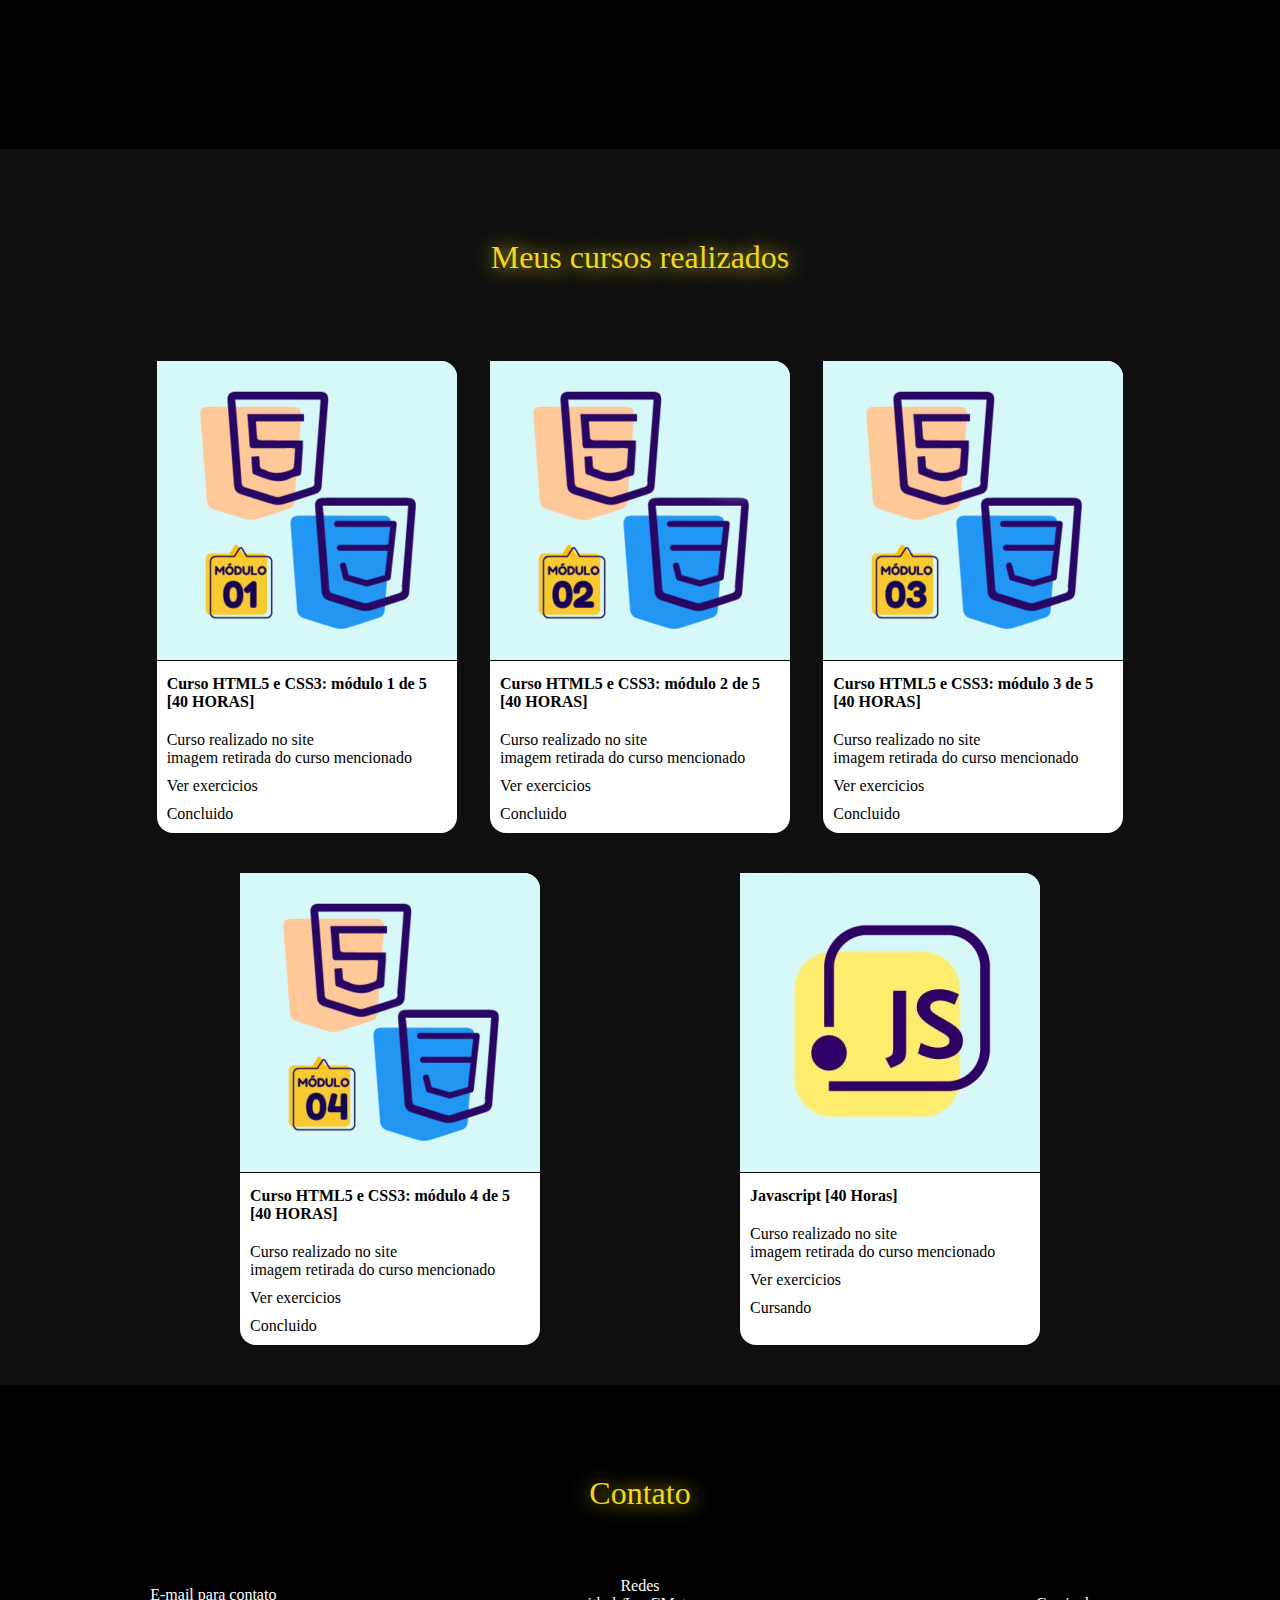
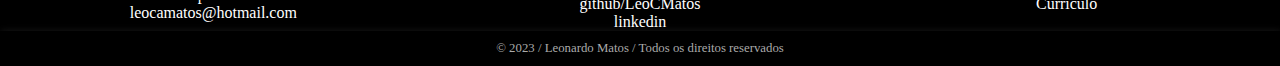
==== commit 5db91d8e: "update curriculo" ====
--- a/index.html
+++ b/index.html
@@ -6,14 +6,13 @@
     <meta http-equiv="X-UA-Compatible" content="IE=edge">
     <meta name="viewport" content="width=device-width, initial-scale=1.0">
     <title>Portifolio</title>
+    <link rel="shortcut icon" href="portfolio.ico" type="image/x-icon">
     <link href="https://fonts.googleapis.com/icon?family=Material+Icons" rel="stylesheet">
     <link rel="stylesheet" href="./global.css">
     <link rel="stylesheet" href="./css/style.css">
     <link rel="stylesheet" href="./css/media-query.css">
     <link rel="stylesheet" href="./css/home.css">
     <link rel="stylesheet" href="./css/home-media-query.css">
-    <link rel="stylesheet" href="./css/cursos.css">
-    <link rel="stylesheet" href="./css/cursos-media-query.css">
     <link rel="stylesheet" href="./fontes/fontawesome-free-6.4.0-web/css/all.css">
 
 </head>
@@ -27,9 +26,11 @@
             <menu id="itens">
                 <ul id="ulprincipal">
                     <li class="liprincipal"><a href="#inicio">Inicio</a></li>
+                    <li class="liprincipal"><a href="#sobremim">Sobre mim</a></li>
                     <li class="liprincipal"><a href="#projetos">Projetos</a></li>
                     <li class="liprincipal"><a href="#habilidades">Habilidades</a></li>
                     <li class="liprincipal"><a href="#cursos">Cursos</a></li>
+                    <li class="liprincipal"><a href="#contato">Contato</a></li>
 
                 </ul>
             </menu>
@@ -39,8 +40,9 @@
     <main>
         <div id="conteudo"></div>
     </main>
-    <footer id="principal">
-        <p>Criado em 2023, criado por Leonardo Camargo Matos</p>
+    <footer id="principal" class="fundopreto">
+        <p>© 2023 / Leonardo Matos / Todos os direitos reservados </p>
+        
     </footer>
 
     <script src="biblioteca.js"></script>
--- a/global.css
+++ b/global.css
@@ -35,4 +35,7 @@
 }
 
 
+strong{
+    font-weight: bolder;
+}
 
--- a/css/style.css
+++ b/css/style.css
@@ -81,15 +81,9 @@
     text-decoration: none;
 }
 
-menu#itens > ul#ulprincipal > li > a:hover{
-    color: rgb(0, 95, 173);
-    text-shadow: rgb(0, 95, 173) 1px 1px 20px;
-}
 
 menu#itens > ul#ulprincipal > li:hover{
     border-bottom: 1px solid rgb(0, 95, 173);
-    color: rgb(0, 95, 173);
-    text-shadow: rgb(0, 95, 173) 1px 1px 20px;
 }
 
 
@@ -103,12 +97,20 @@
     font-size: 2em;
     color: #EFD81D;
     text-shadow: #EFD81D 1px 1px 20px;
+    width: 100%;
 }
 
 
 footer#principal{
     box-shadow: 1px 1px 8px rgba(82, 82, 82, 0.377);
-    font-size: 0.5em;
+    font-size: 0.8em;
     color: rgb(170, 170, 170);
     text-align: center;
+    padding: 10px;
 }
+
+
+.fundopreto{
+    background-color: black;
+
+}--- a/css/media-query.css
+++ b/css/media-query.css
@@ -13,7 +13,7 @@
         display: flex;
         width: 100%;
         padding: 10px;
-        height: 20%;
+        height: 15%;
     }
 
     #container-menu > h1{
@@ -41,7 +41,7 @@
         display: flex;
         justify-content: center;
         width: 100%;
-        padding: 10px;
+        padding: 0px;
         height: auto;
     }
 
@@ -66,8 +66,8 @@
     #container-menu{
         display: block;
         width: 100%;
-        padding: 10px;
-        height: 20%;
+        padding: 0px;
+        height: 15%;
     }
 
     #container-menu > h1{
@@ -112,11 +112,6 @@
     }
     
 
-    menu#itens > ul > li > p:hover{ 
-        font-size: 1em;
-        
-    }
-
     .titulosessao{
         padding-top: 90px;
         padding-bottom: 50px;
--- a/css/home.css
+++ b/css/home.css
@@ -58,11 +58,37 @@
     text-shadow: white 1px 1px 20px;
 }
 
+/* sobre mim */
+
+div#sobremim{
+    padding-bottom: 50px;
+}
+
+section#sobremim{
+    background-color: white;
+    margin: auto;
+    width: 85%;
+    color: black;
+    border-radius: 16px;
+    font-size: 1.3em;
+    border: 1px solid rgb(0, 95, 173);
+    box-shadow: rgb(0, 95, 173) 1px 1px 20px;
+}
+
+section#sobremim > p{
+    padding: 20px;
+    text-align: justify;
+}
+
+
 /* Projetos */
+
+
 
 div#containerprojetos {
     width: 100%;
     display: block;
+    padding-bottom: 30px;
 }
 
 div#containerprojetos > section{
@@ -113,6 +139,13 @@
     height: 140px;
 }
 
+
+
+.projetoConteudo > p.concluido{
+    color: green;
+    text-align: end;
+}
+
 .projetoConteudo > p.desenvolvimento{
     color: #DC072A;
     text-align: end;
@@ -202,11 +235,11 @@
     color: white;
     margin: auto;
     margin-top: 50px;
-    text-align: justify;
-}
-
-
-/*  */
+    text-align: center;
+}
+
+
+/* cursos  */
 
 
 section#cursos{
@@ -220,6 +253,7 @@
     color: black;
     margin: 20px auto;
    background-color: white;
+   border-radius: 16px;
 }
 
 
@@ -238,9 +272,13 @@
     width: 300px;
     height: 300px;
     border-bottom: 1px solid black;
-}
+    border-top-right-radius: 16px;
+}
+
+
 
 div#imagemcarta1 {
+    
     background-image: url('../imagens/htmlcss-vip-mod1-300x300.jpg');
     background-repeat: no-repeat;
     background-size: auto;
@@ -264,4 +302,17 @@
 div#imagemcarta5 {
     background-image: url('../imagens/javascript-300x300.jpg');
     background-repeat: no-repeat;
+}
+
+/* contato */
+
+div#contato > section{
+    display: flex;
+    flex-wrap: wrap;
+}
+
+div#contato > section > article{
+    width: 30%;
+    text-align: center;
+    margin: auto;
 }--- a/css/home-media-query.css
+++ b/css/home-media-query.css
@@ -31,6 +31,8 @@
 }
 
 @media screen and (min-width: 992px){
+
+
     section#cursos{
         min-width: 800px;
         max-width: 1000px;
@@ -61,4 +63,17 @@
         display: flex;
         flex-wrap: wrap;
     }
+
+    
+/* sobre mim */
+
+    section#sobremim{
+        min-width: 800px;
+        max-width: 1000px;
+    }
+
+    section#sobremim > p{
+        padding: 15px;
+        text-align: justify;
+    }
 }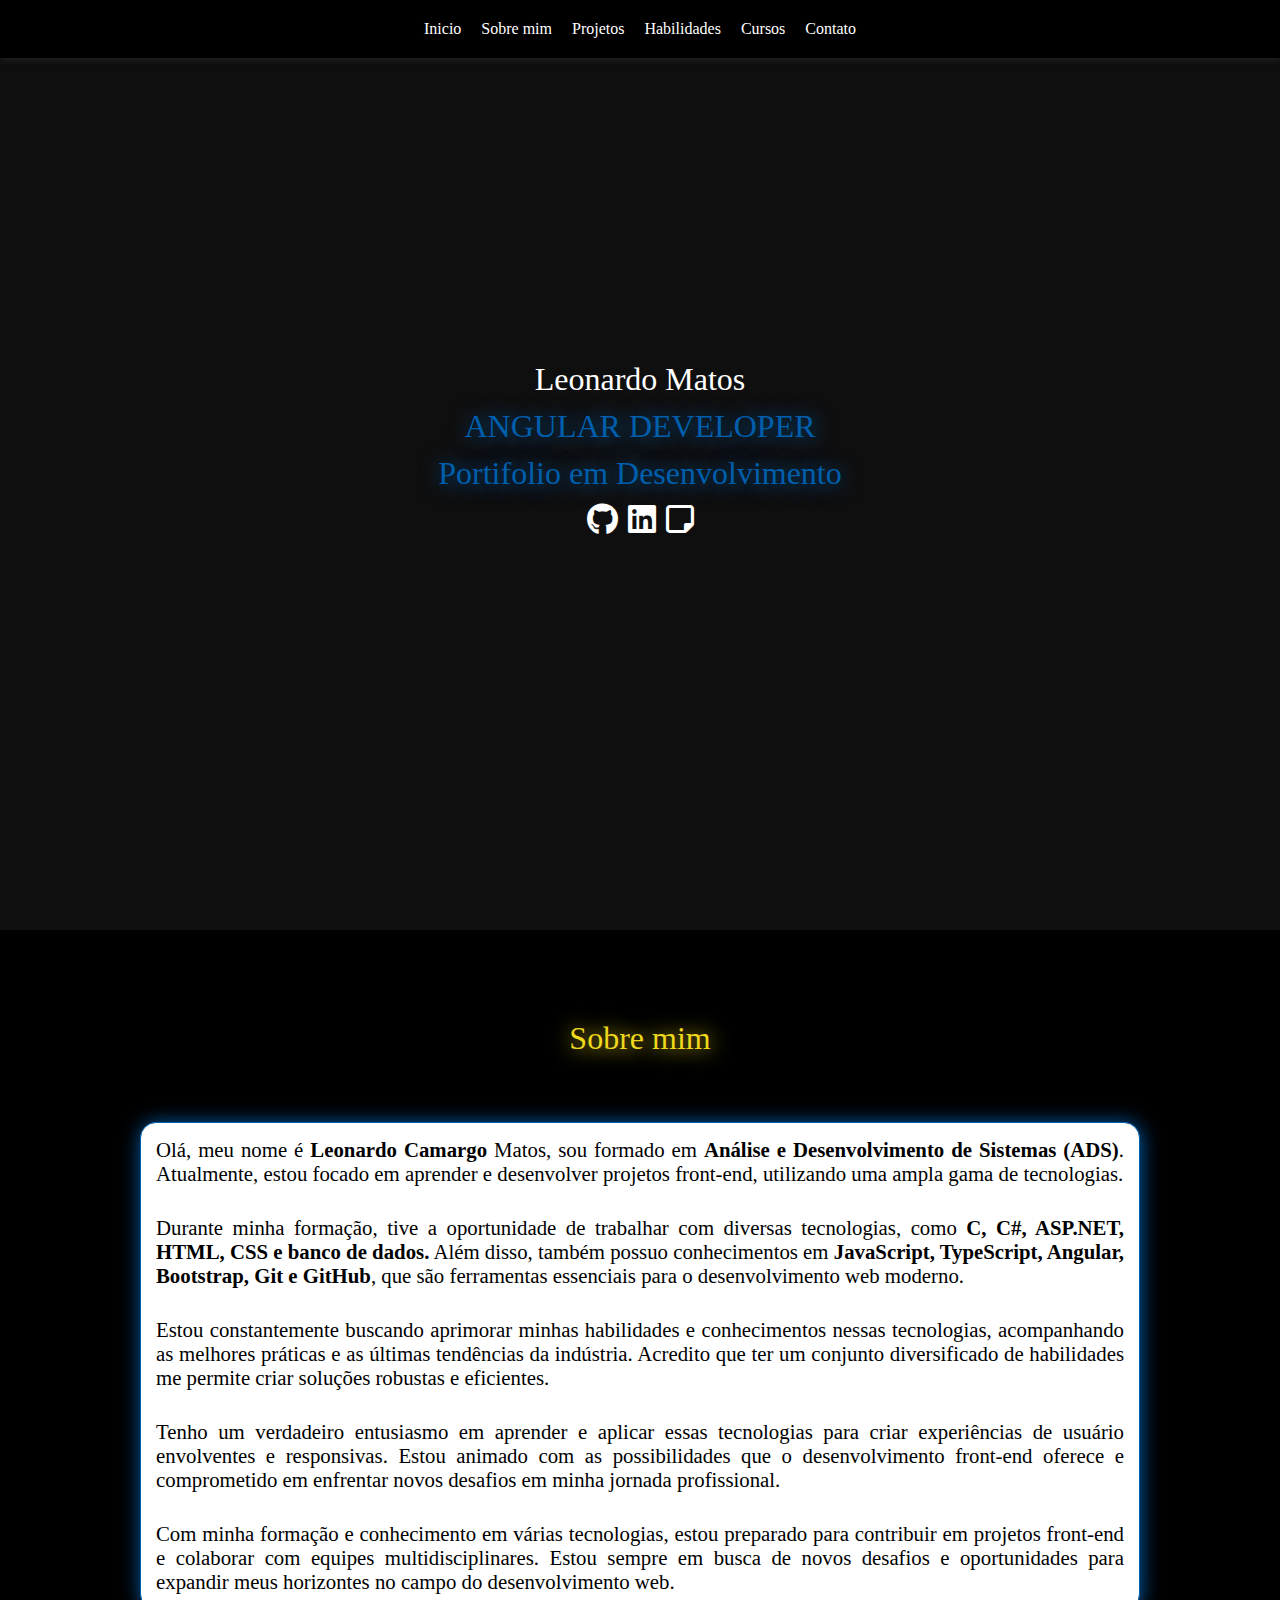
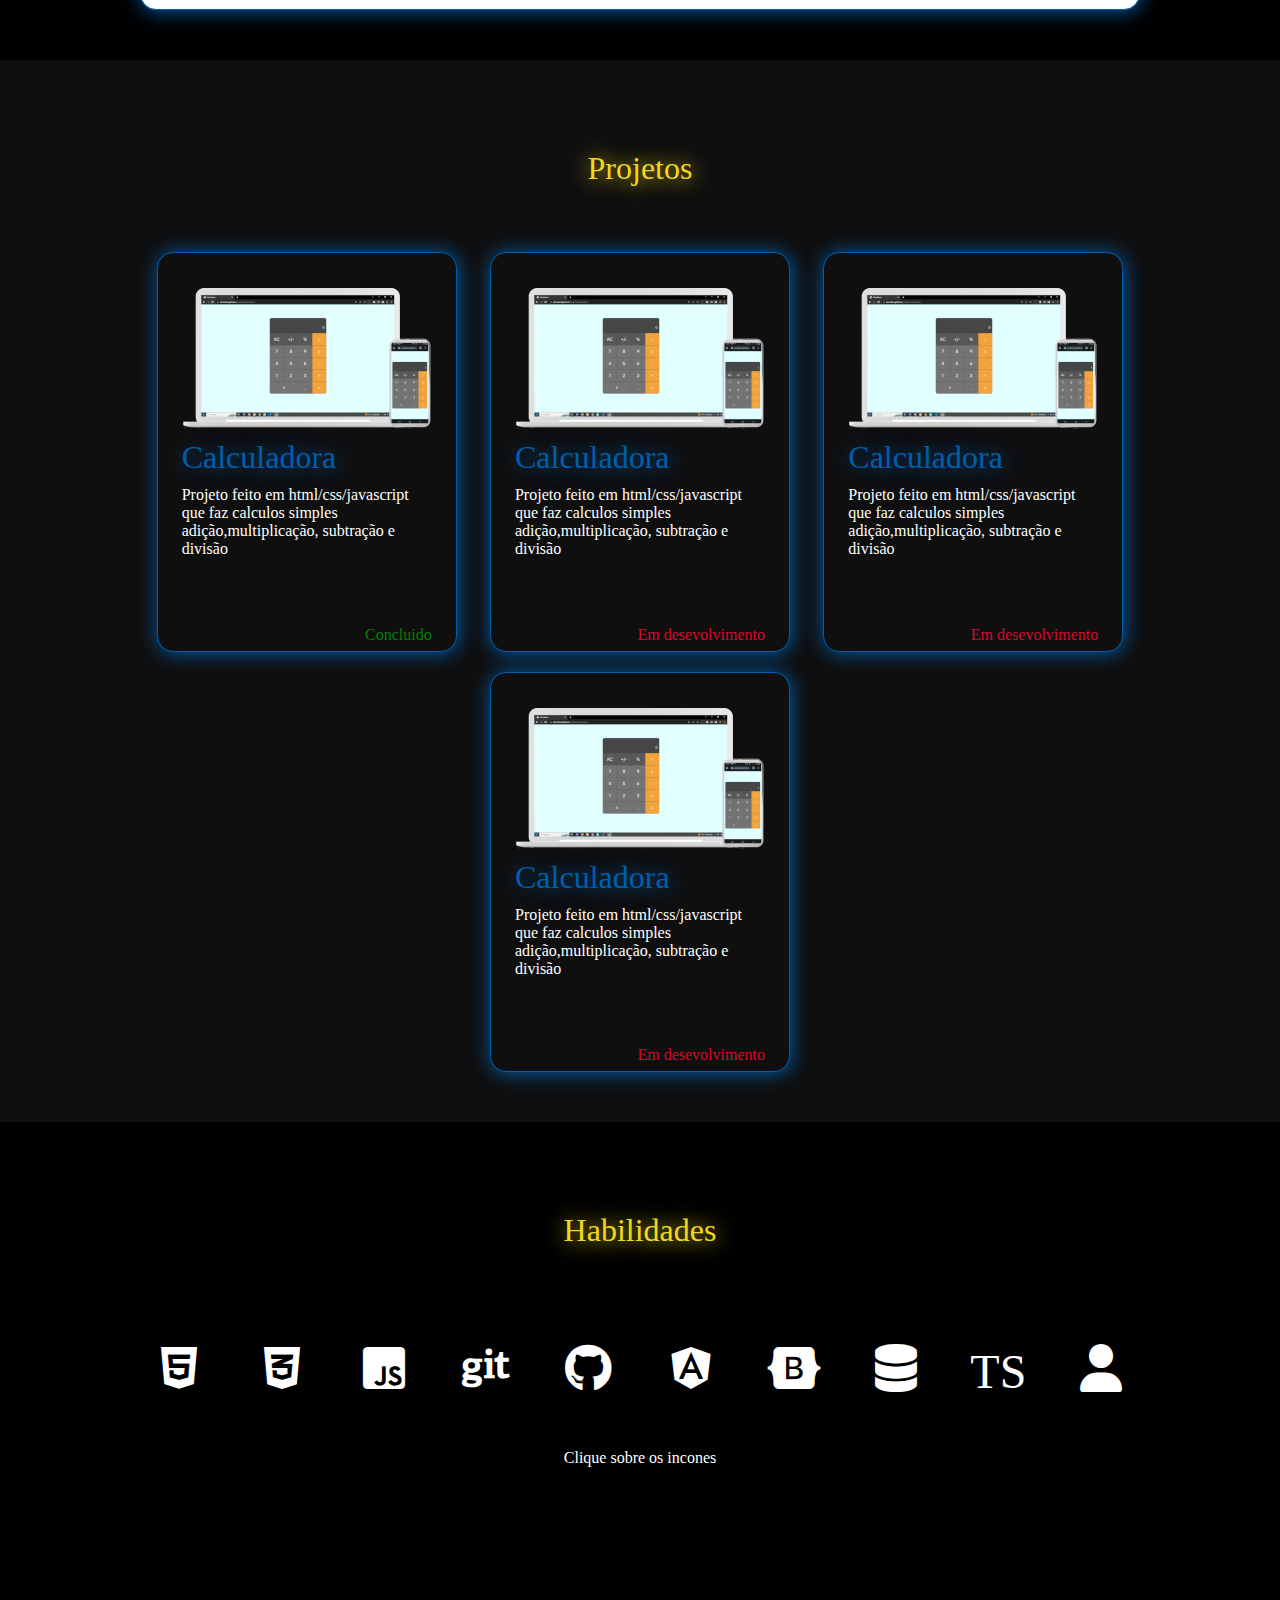
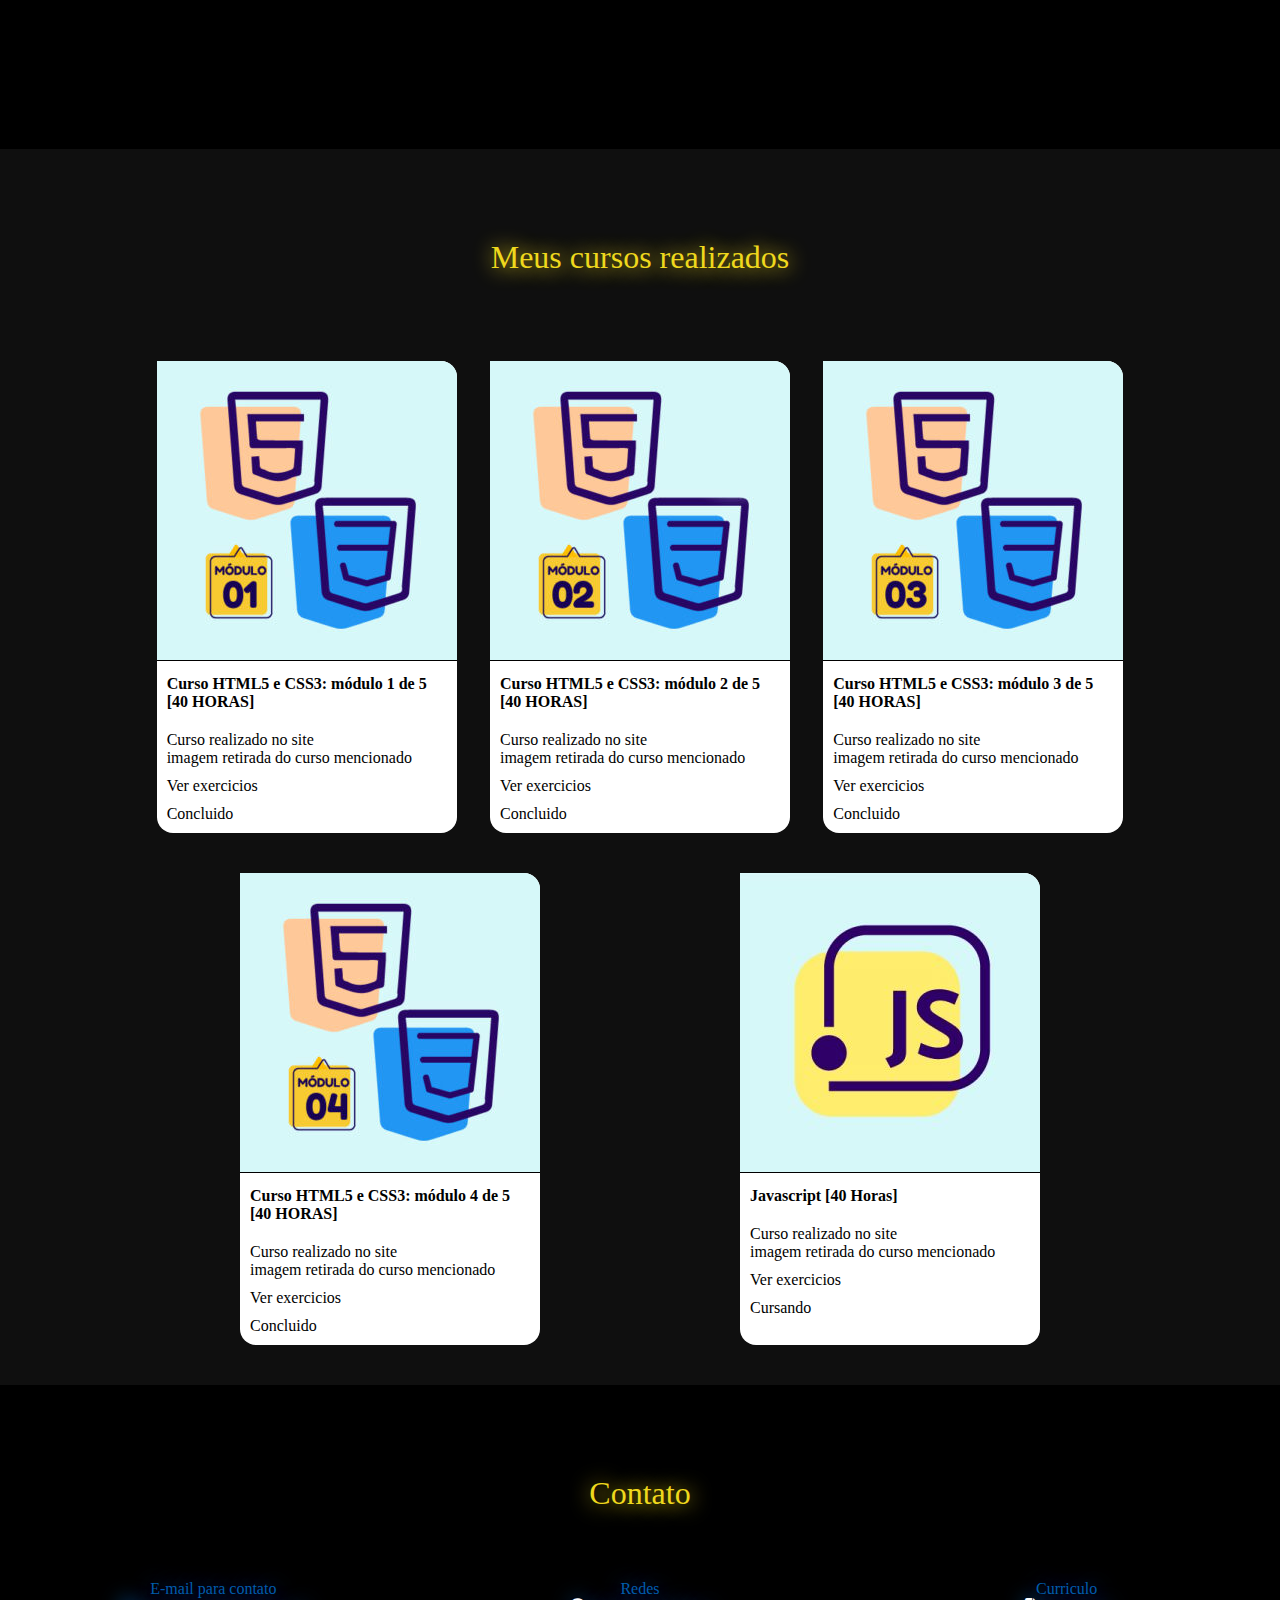
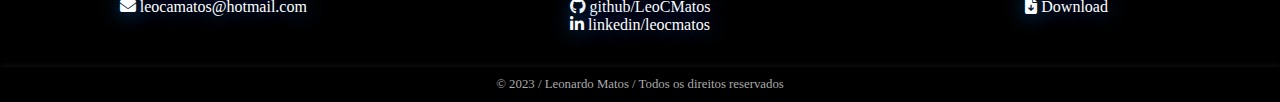
==== commit 8d688433: "update." ====
--- a/index.html
+++ b/index.html
@@ -31,7 +31,6 @@
                     <li class="liprincipal"><a href="#habilidades">Habilidades</a></li>
                     <li class="liprincipal"><a href="#cursos">Cursos</a></li>
                     <li class="liprincipal"><a href="#contato">Contato</a></li>
-
                 </ul>
             </menu>
         </section>
@@ -42,7 +41,6 @@
     </main>
     <footer id="principal" class="fundopreto">
         <p>© 2023 / Leonardo Matos / Todos os direitos reservados </p>
-        
     </footer>
 
     <script src="biblioteca.js"></script>
--- a/css/home.css
+++ b/css/home.css
@@ -306,13 +306,24 @@
 
 /* contato */
 
+div#contato{
+    padding-bottom: 30px;
+}
+
 div#contato > section{
     display: flex;
     flex-wrap: wrap;
 }
 
 div#contato > section > article{
-    width: 30%;
-    text-align: center;
-    margin: auto;
+    width: 50%;
+    text-align: center;
+    margin: auto;
+    height: 60px;
+    padding: 3px;
+}
+
+article.contatos{
+    color:rgb(0, 95, 173);
+    text-shadow: rgb(0, 95, 173) 1px 1px 20px;
 }--- a/css/home-media-query.css
+++ b/css/home-media-query.css
@@ -27,6 +27,10 @@
     div#projetos {
         width: 100%;
         display: flex;
+    }
+
+    div#contato > section > article{
+        width: 30%;
     }
 }
 
@@ -76,4 +80,8 @@
         padding: 15px;
         text-align: justify;
     }
+
+    div#contato > section > article{
+        width: 30%;
+    }
 }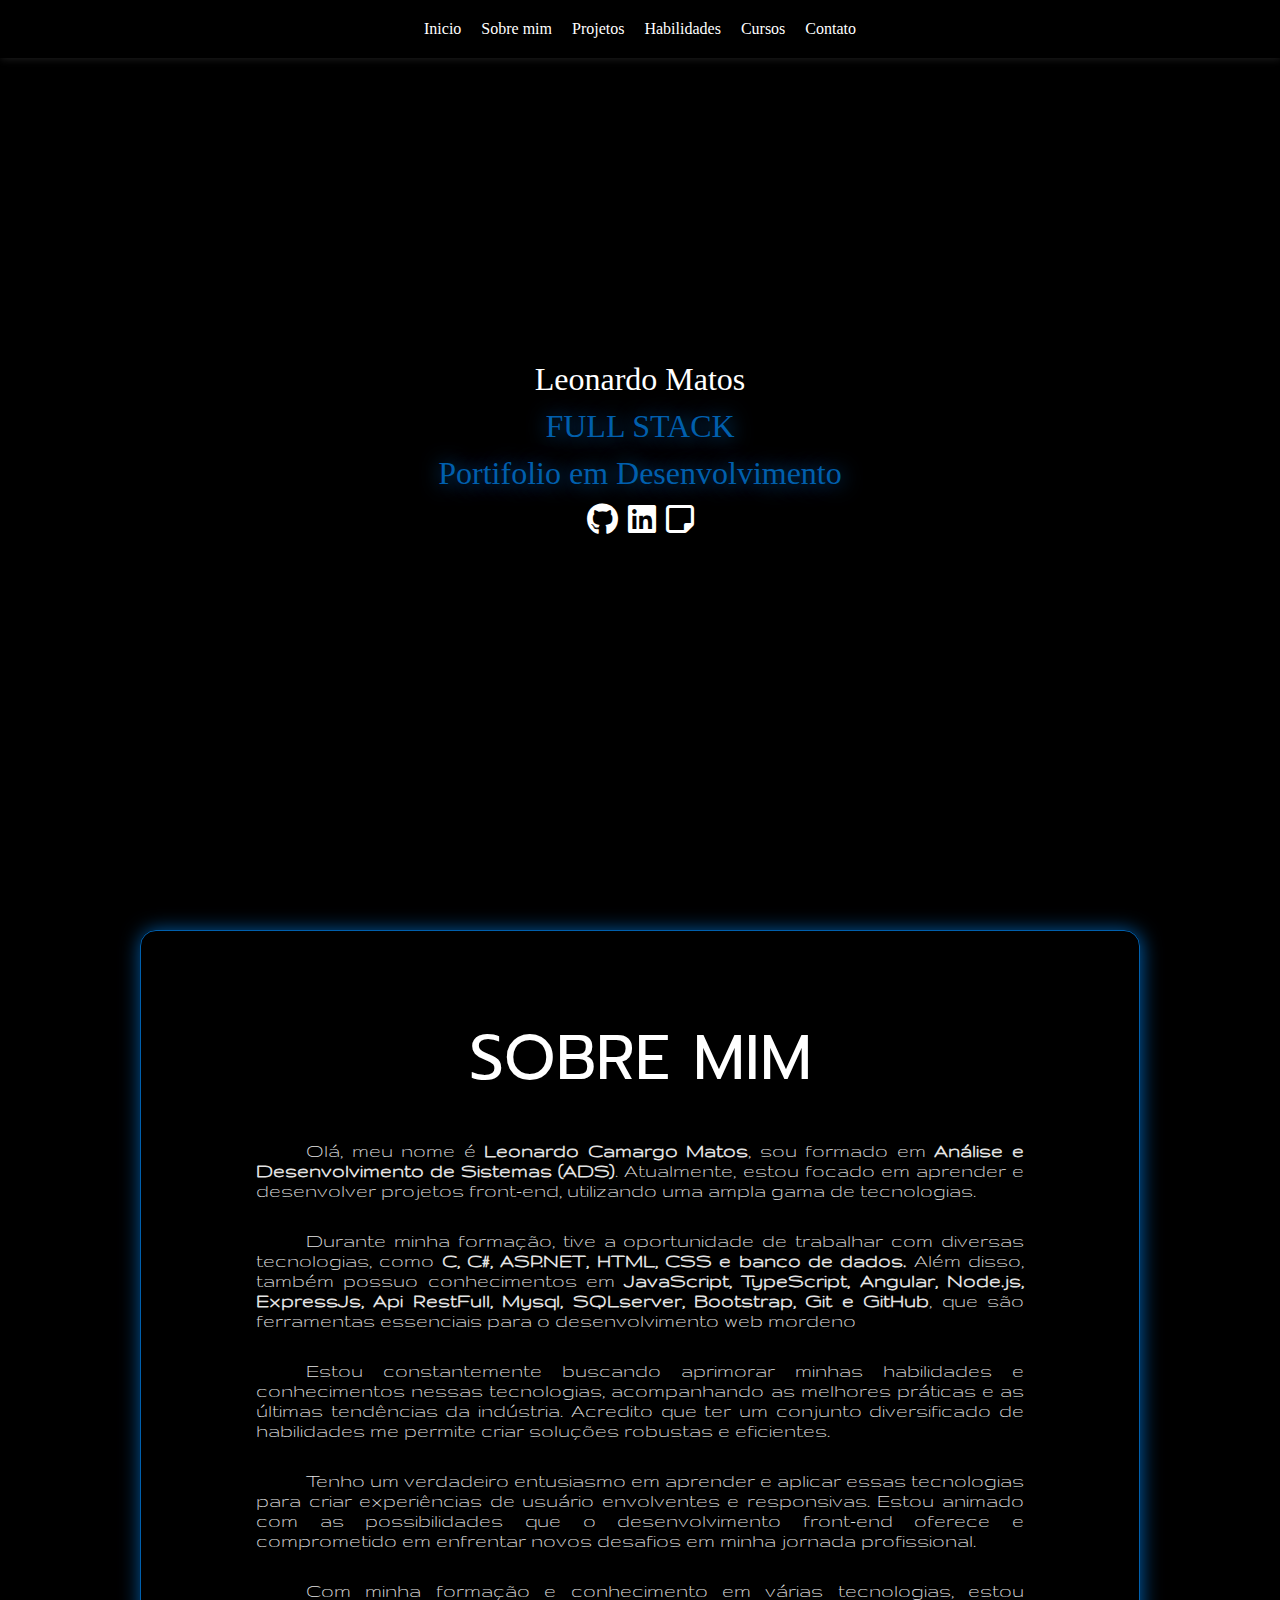
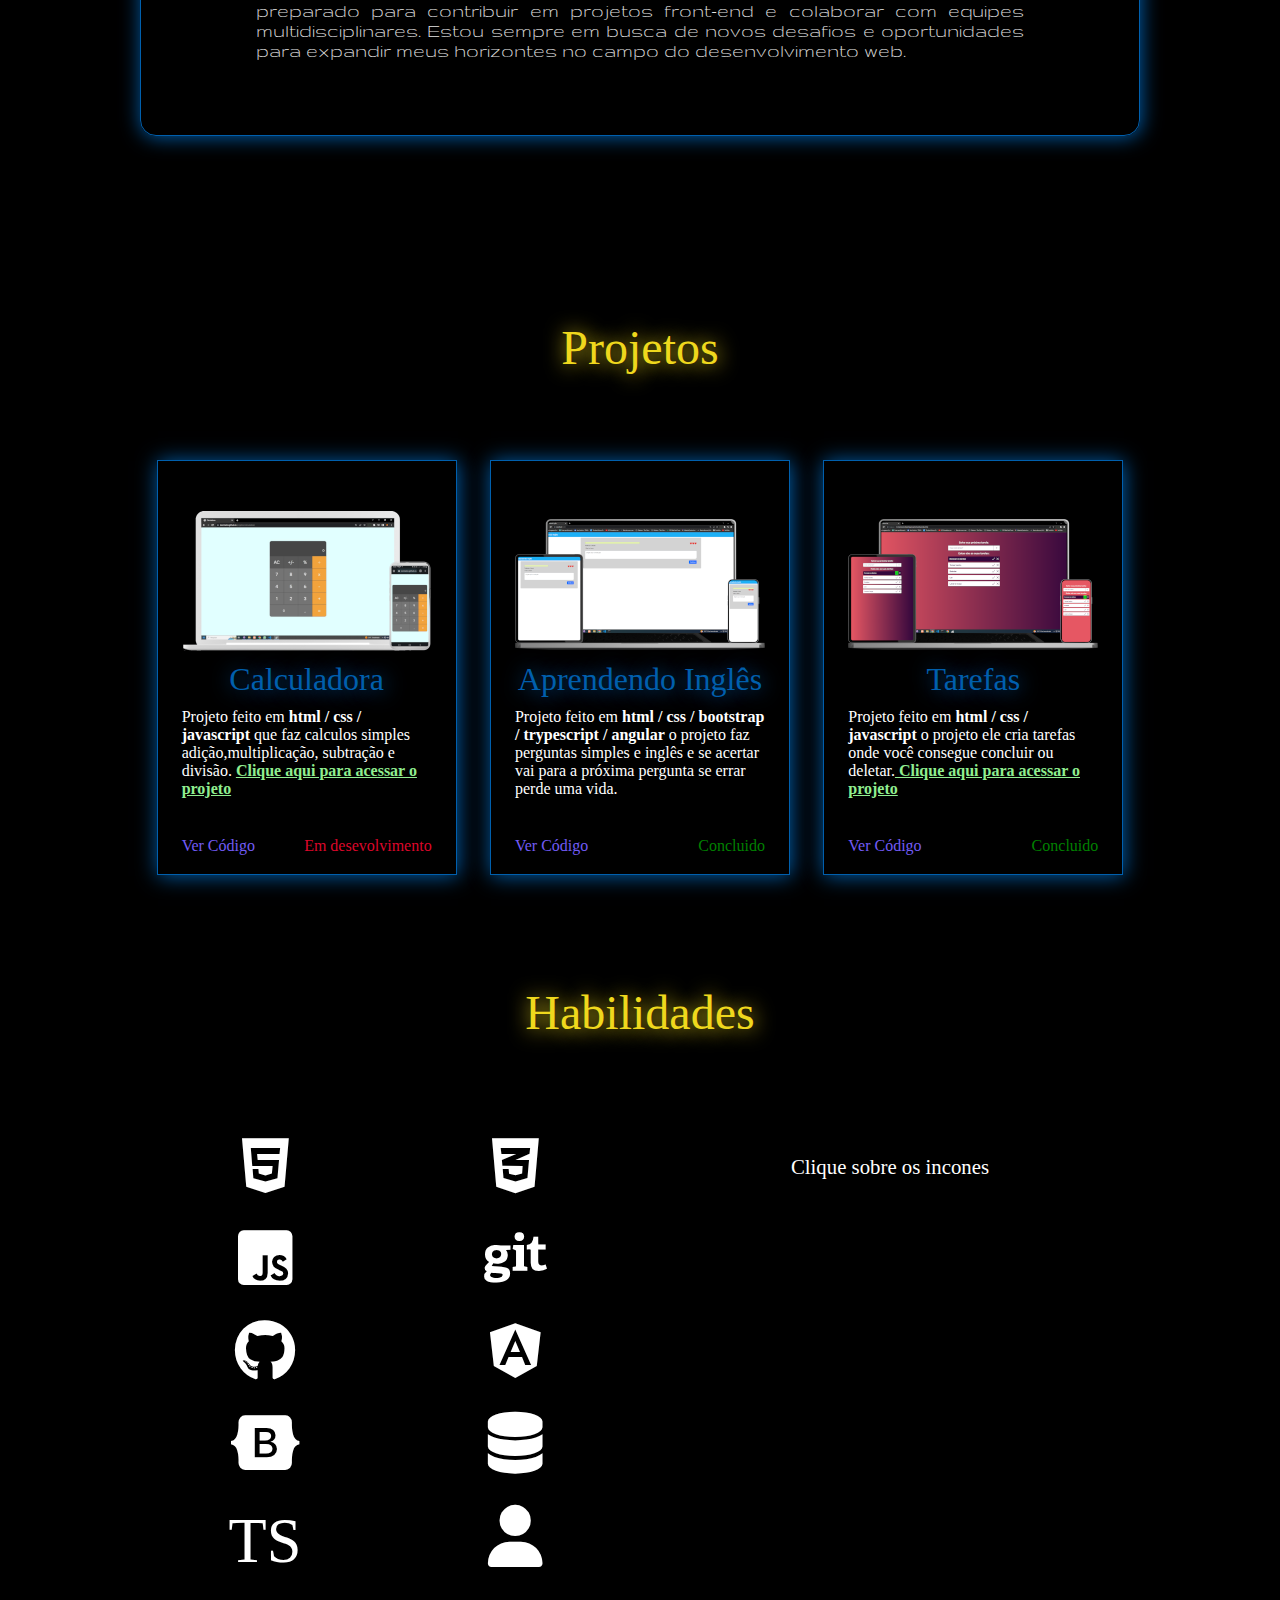
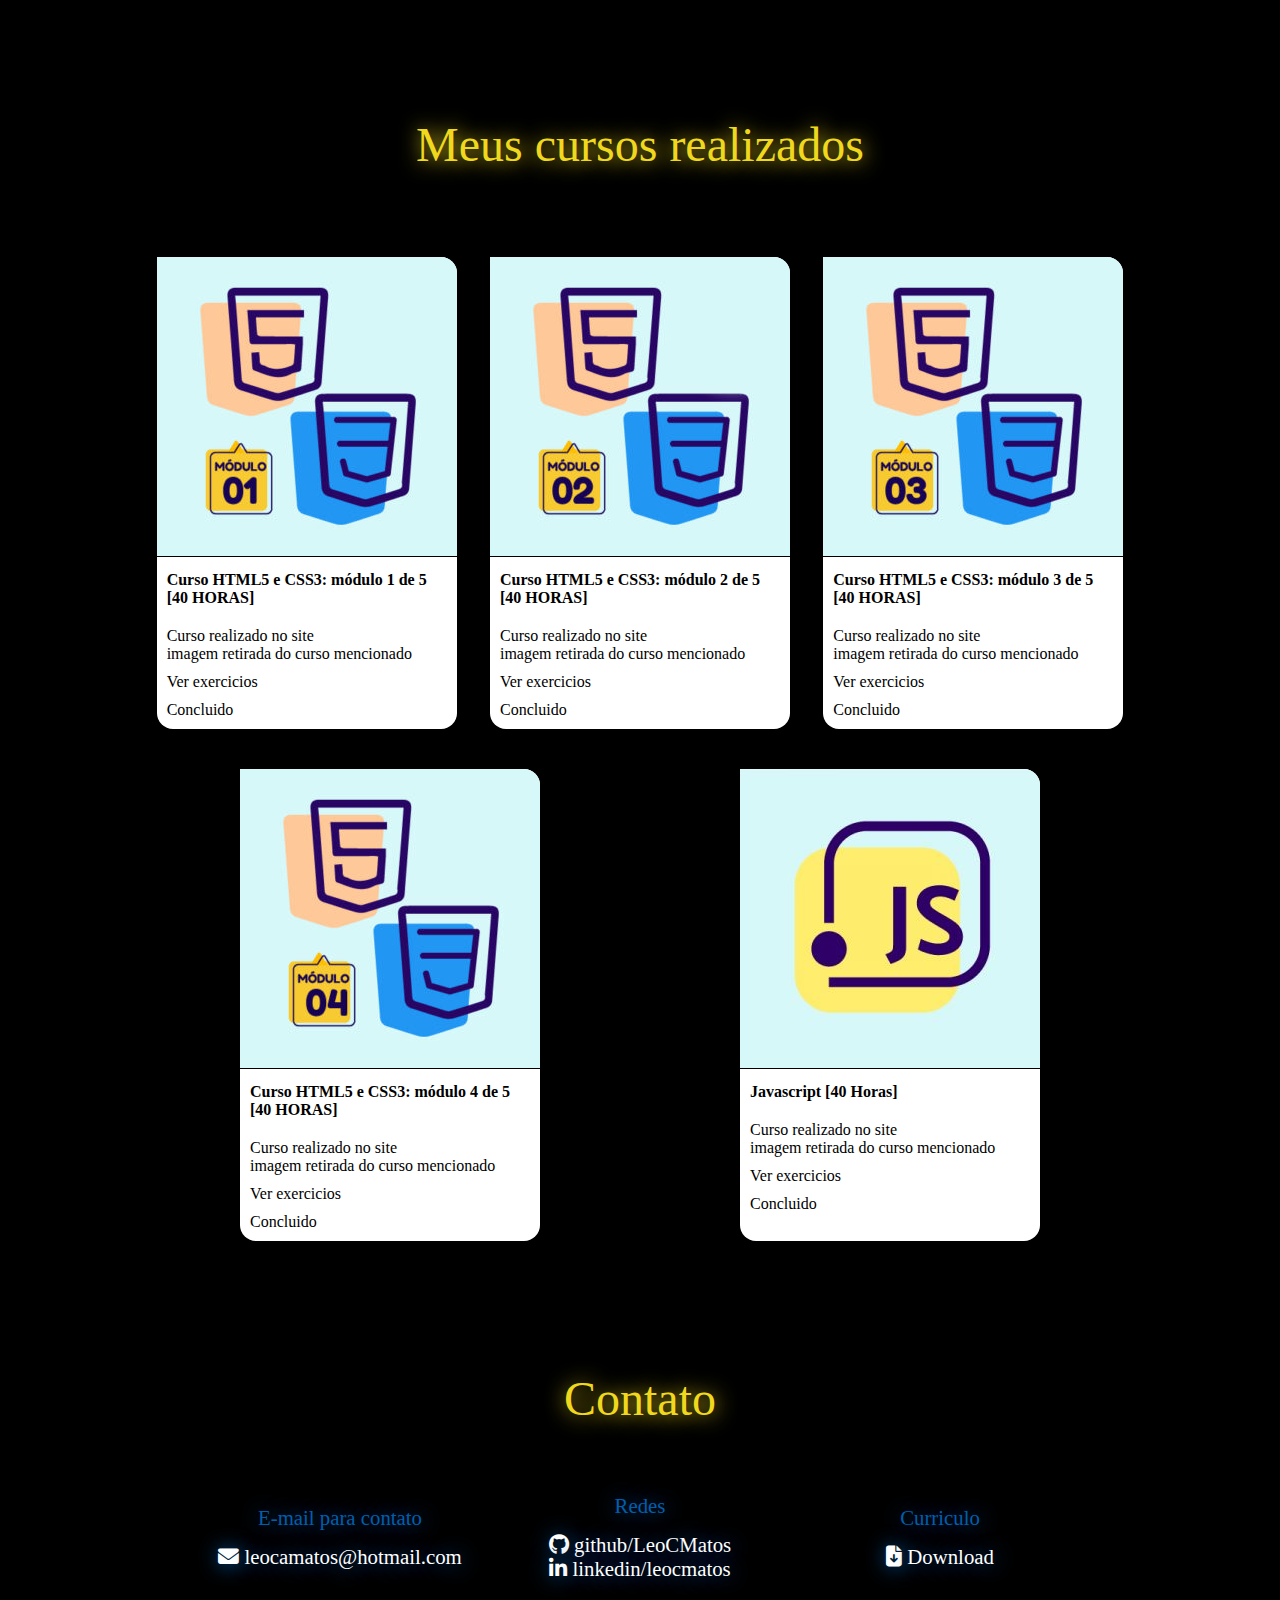
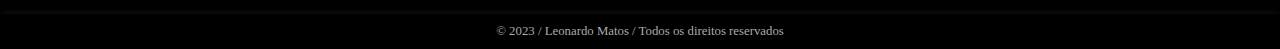
==== commit 37a5c0e5: "update sobre mim" ====
--- a/index.html
+++ b/index.html
@@ -14,6 +14,12 @@
     <link rel="stylesheet" href="./css/home.css">
     <link rel="stylesheet" href="./css/home-media-query.css">
     <link rel="stylesheet" href="./fontes/fontawesome-free-6.4.0-web/css/all.css">
+    <link rel="preconnect" href="https://fonts.googleapis.com">
+    <link rel="preconnect" href="https://fonts.gstatic.com" crossorigin>
+    <link href="https://fonts.googleapis.com/css2?family=Prompt:wght@300&display=swap" rel="stylesheet">
+    <link rel="preconnect" href="https://fonts.googleapis.com">
+    <link rel="preconnect" href="https://fonts.gstatic.com" crossorigin>
+    <link href="https://fonts.googleapis.com/css2?family=Gruppo&display=swap" rel="stylesheet">
 
 </head>
 
--- a/global.css
+++ b/global.css
@@ -1,4 +1,9 @@
 @charset "UTF-8";
+
+seletor {
+    font-family: 'Prompt', sans-serif;
+    font-family: 'Gruppo', sans-serif;
+}
 
 :root{
     --cor1: #28EBBF;
@@ -25,7 +30,7 @@
 }
 
 body{
-    background-color: #0F0F0F;
+    background-color: #000000;
     color: white;
 }
 
--- a/css/style.css
+++ b/css/style.css
@@ -86,15 +86,11 @@
     border-bottom: 1px solid rgb(0, 95, 173);
 }
 
-
-
-
-
 .titulosessao{
     padding-top: 50px;
     margin-bottom: 15px;
     text-align: center;
-    font-size: 2em;
+    font-size: 3em;
     color: #EFD81D;
     text-shadow: #EFD81D 1px 1px 20px;
     width: 100%;
@@ -108,9 +104,3 @@
     text-align: center;
     padding: 10px;
 }
-
-
-.fundopreto{
-    background-color: black;
-
-}--- a/css/home.css
+++ b/css/home.css
@@ -1,6 +1,7 @@
  /* inicio */
 
-section#inicio{
+
+section#inicio > article{
     height: 100vh;
     display: flex;
     flex-direction: column;
@@ -12,7 +13,7 @@
 }
 
 
-section#inicio > h1{
+section#inicio > article > h1{
     width: 100%;
     font-size: 2em;
     padding: 5px;
@@ -20,7 +21,7 @@
 }
 
 
-section#inicio > p{
+section#inicio > article > p{
     width: 100%;
     font-size: 2em;
     padding: 5px; 
@@ -28,48 +29,56 @@
     text-shadow: rgb(0, 95, 173) 1px 1px 20px;
 }
 
-section#inicio > ul{
+section#inicio > article > ul{
     padding: 5px;
     display: flex;
     font-size: 2em;
 }
 
 
-section#inicio > ul > li > a {
+section#inicio > article > ul > li > a {
     color: white;
     padding: 5px;
 }
 
-section#inicio > ul > li > a:hover {
+section#inicio > article > ul > li > a:hover {
     cursor: pointer;
 }
 
-section#inicio > ul > li > a#github:hover {
+section#inicio > article > ul > li > a#github:hover {
     color:#0F0F0F;  
     text-shadow: white 1px 1px 20px;
 }
 
-section#inicio > ul > li > a#linkedin:hover {
+section#inicio > article > ul > li > a#linkedin:hover {
     color:#0271AE;  
 }
 
-section#inicio > ul > li > a#curriculo:hover {
+section#inicio > article > ul > li > a#curriculo:hover {
     color:#0F0F0F;  
     text-shadow: white 1px 1px 20px;
 }
 
 /* sobre mim */
 
-div#sobremim{
-    padding-bottom: 50px;
-}
+#container-sobremim{
+    height: 100vh;
+}
+
+#title-sobremim{
+    color: white;
+    text-align: center;
+    font-size: 3em;
+    padding: 20px;
+    font-family: 'Prompt';
+}
+
 
 section#sobremim{
-    background-color: white;
-    margin: auto;
-    width: 85%;
-    color: black;
+    margin: auto;
+    color: white;
     border-radius: 16px;
+    padding: 60px 100px;
     font-size: 1.3em;
     border: 1px solid rgb(0, 95, 173);
     box-shadow: rgb(0, 95, 173) 1px 1px 20px;
@@ -78,76 +87,112 @@
 section#sobremim > p{
     padding: 20px;
     text-align: justify;
+    color: rgb(228, 228, 228);
+    font-family: 'Gruppo';
 }
 
 
 /* Projetos */
 
-
-
-div#containerprojetos {
-    width: 100%;
-    display: block;
-    padding-bottom: 30px;
-}
-
-div#containerprojetos > section{
+.configProjeto{
+    display: flex;
+    flex-wrap: wrap;
+    margin: auto;
+}
+
+.projetoCarta{
     width: 300px;
-    margin: auto;
-}
-
-.projetoCarta{
-    border-radius: 16px;
-    height: 400px;
-    padding: 5px;
-    background-color: #0F0F0F;
+    height: 415px;
+    margin: auto;
+    margin: 20px auto;
     border: 1px solid rgb(0, 95, 173);
     box-shadow: rgb(0, 95, 173) 1px 1px 20px;
-    margin-bottom: 20px;
-}
-
-.projetoCarta:hover{
-    border: 1px solid white;
-    box-shadow: white 1px 1px 20px;
+    display: flex;
+    flex-wrap: wrap;
+}
+
+.configImagensProjeto{
+    width: 250px;
+    height: 140px;
+    margin: auto;
+    margin-top: 30px;
+    display: block;
 }
 
 div#imagemCalculadora{
     background-image: url('../imagens/calculadora250px.png');
-    width: 250px;
-    height: 141px;
-    margin: auto;
-    margin-top: 30px;
-}
-
+}
+
+div#imagemAprendendoIngles{
+    background-image: url('../imagens/aprenderingles.png');
+}
+
+div#imagemTarefas{
+    background-image: url('../imagens/tarefas.png');
+}
+
+
+.superiorConteudo{
+    width: 250px;
+    display: flex;
+    flex-wrap: wrap;
+    margin: auto;
+}
 
 .projetoConteudo{
     width: 250px;
-    margin: auto;
+    justify-content: center;
 }
 
 .projetoConteudo > h2{
+    width: 100%;
     padding-top: 10px;
     font-size: 2em;
     margin-bottom: 10px;
     color:rgb(0, 95, 173);
     text-shadow: rgb(0, 95, 173) 1px 1px 20px;
-}
-
-
-.projetoConteudo > p{
+    text-align: center;
+}
+
+
+
+
+.projetoConteudo > p.descricao{
+    width: 250px;
     font-size: 1.0em;
-    height: 140px;
-}
-
-
-
-.projetoConteudo > p.concluido{
+}
+
+strong.carta{
+    text-decoration: underline;
+    color: lightgreen;
+}
+
+div.inferiorConteudo {
+    width: 250px;
+    display: flex;
+    margin: auto;
+}
+
+
+div.inferiorConteudo > a{
+    color: rgb(114, 91, 245);
+    width: 40%;
+}
+
+div.inferiorConteudo > a:hover{
+    color: rgba(88, 255, 66, 0.63);
+
+}
+
+p.concluido{
     color: green;
+    width: 60%;
     text-align: end;
 }
 
-.projetoConteudo > p.desenvolvimento{
+p.desenvolvimento{
     color: #DC072A;
+    width: 60%;
     text-align: end;
 }
 
@@ -316,14 +361,18 @@
 }
 
 div#contato > section > article{
-    width: 50%;
-    text-align: center;
-    margin: auto;
-    height: 60px;
+    text-align: center;
+    margin: auto;
     padding: 3px;
 }
+
+div#contato > section > article > h2{
+    padding-bottom: 15px;
+}
+
 
 article.contatos{
     color:rgb(0, 95, 173);
     text-shadow: rgb(0, 95, 173) 1px 1px 20px;
+    display: block;
 }--- a/css/home-media-query.css
+++ b/css/home-media-query.css
@@ -36,6 +36,17 @@
 
 @media screen and (min-width: 992px){
 
+    .configProjeto{
+        min-width: 800px;
+        max-width: 1000px;
+    }
+
+    img#angularimagem{
+        display: block;
+        width: 500px;
+        height: 500px;
+        margin: auto;
+    }
 
     section#cursos{
         min-width: 800px;
@@ -45,19 +56,26 @@
         flex-wrap: wrap;
     }
 
+    section#containerhabilidades{
+        display: flex;
+        margin: auto;
+        width: 1000px;
+        padding-bottom: 50px;
+        font-size: 1.3em;
+    }
+
     section#containerhabilidades > article#logos{
         display: flex;
         flex-wrap: wrap;
-        width: 80%;
-        margin: auto;
+        width: 50%;
     }
 
     section#containerhabilidades > article#logos > i{
-        width: 10%;
+        width: 50%;
     }
 
     section#containerhabilidades > article#logos > p{
-        width: 10%;
+        width: 50%;
     }
 
     div#containerprojetos {
@@ -72,16 +90,31 @@
 /* sobre mim */
 
     section#sobremim{
-        min-width: 800px;
-        max-width: 1000px;
+        width: 1000px;
     }
 
     section#sobremim > p{
         padding: 15px;
         text-align: justify;
+        text-indent: 50px;
+    }
+
+    /* contatos */
+    div#contato > section{
+        width: 900px;
+        margin: auto;
     }
 
     div#contato > section > article{
-        width: 30%;
+        width: 33%;
+        font-size: 1.3em;
     }
+
+
+    div#contato > section > article > p > a:hover{
+        color: rgb(0, 95, 173);
+        text-shadow: rgb(0, 95, 173) 1px 1px 20px;
+        cursor: pointer;
+    }
+        
 }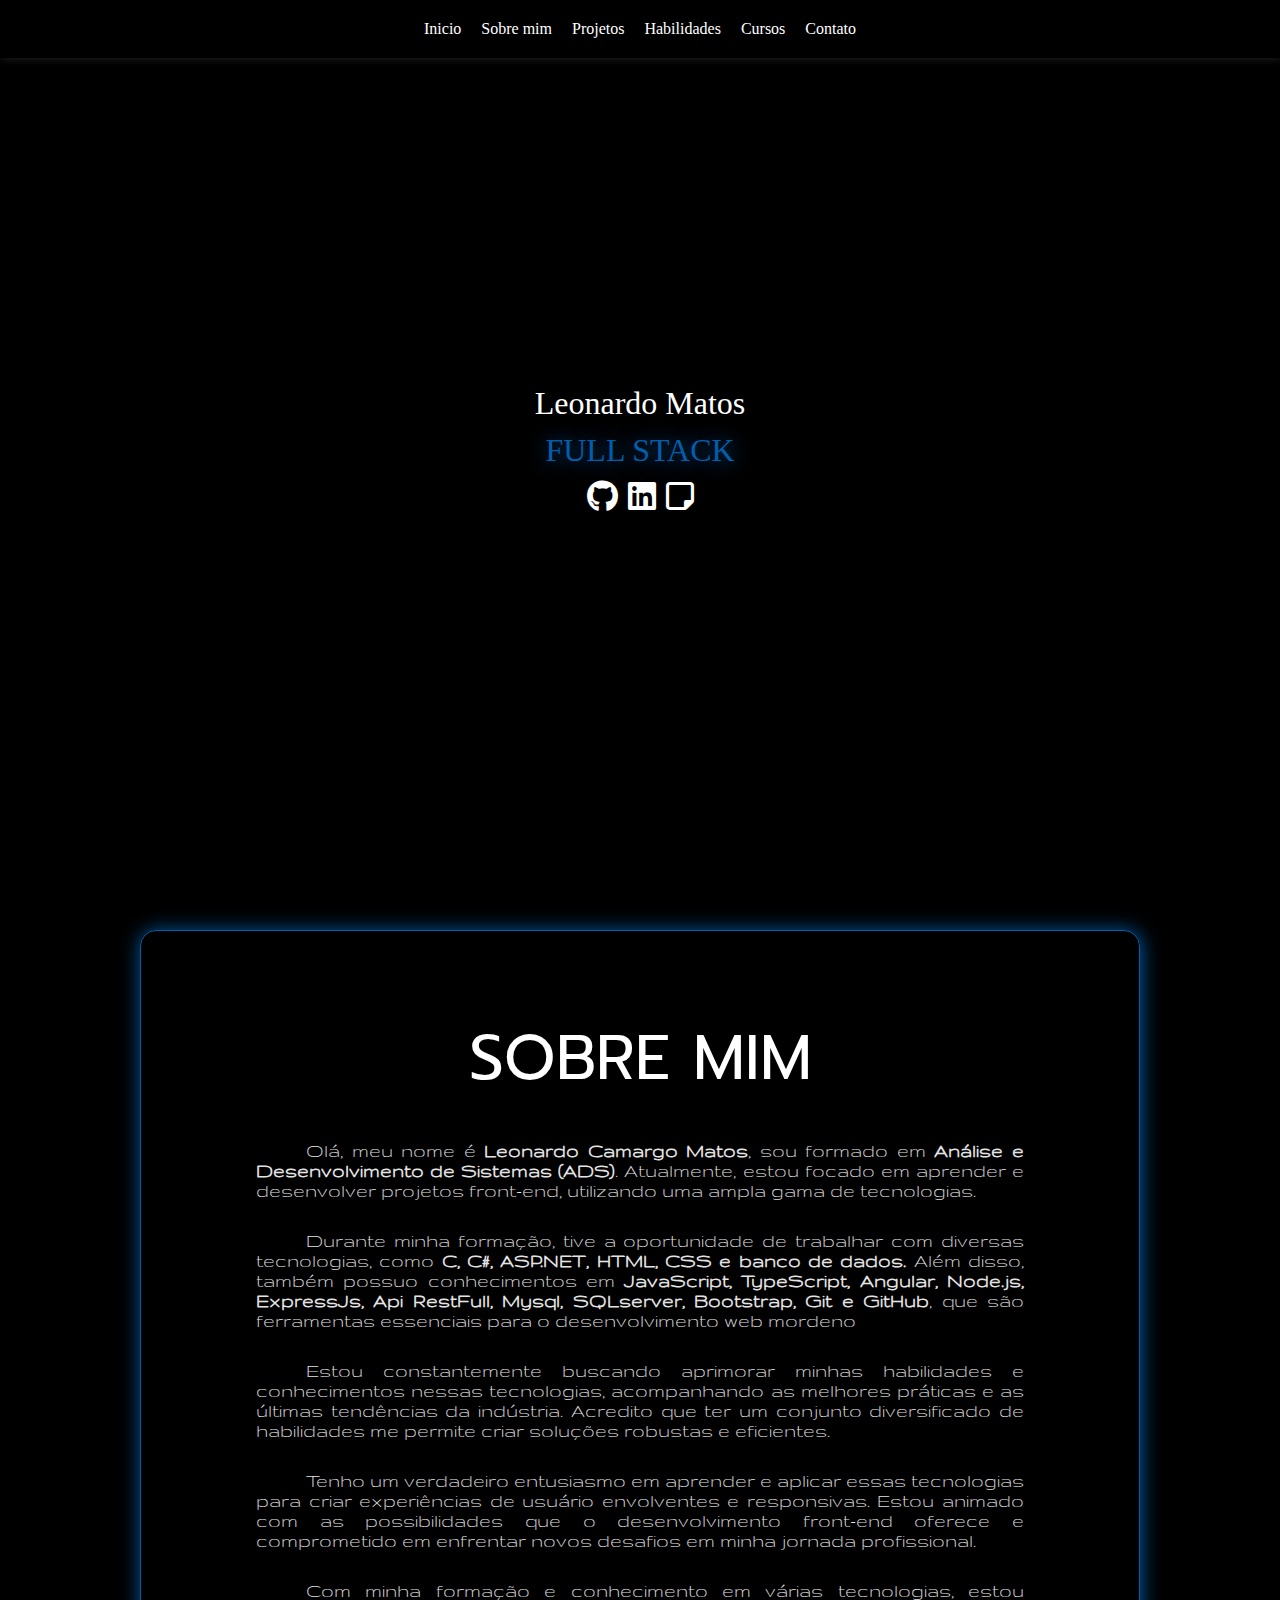
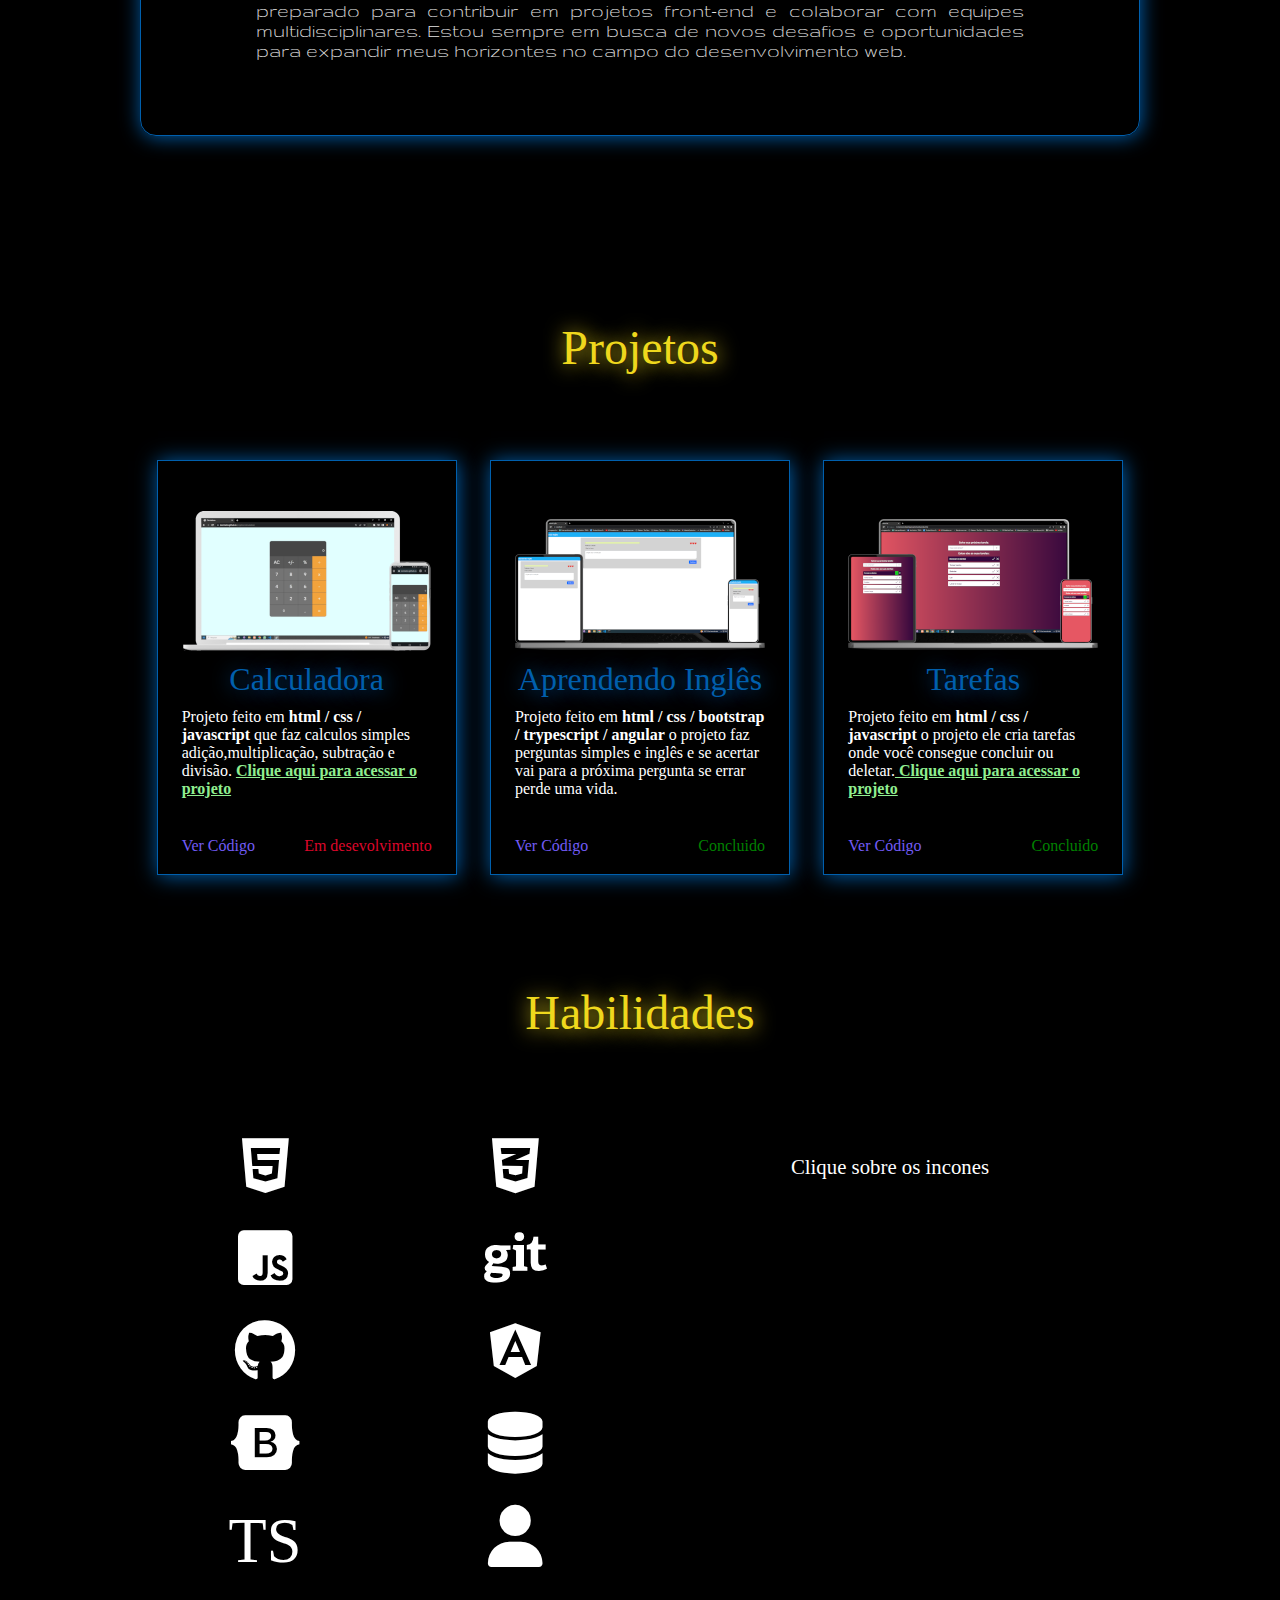
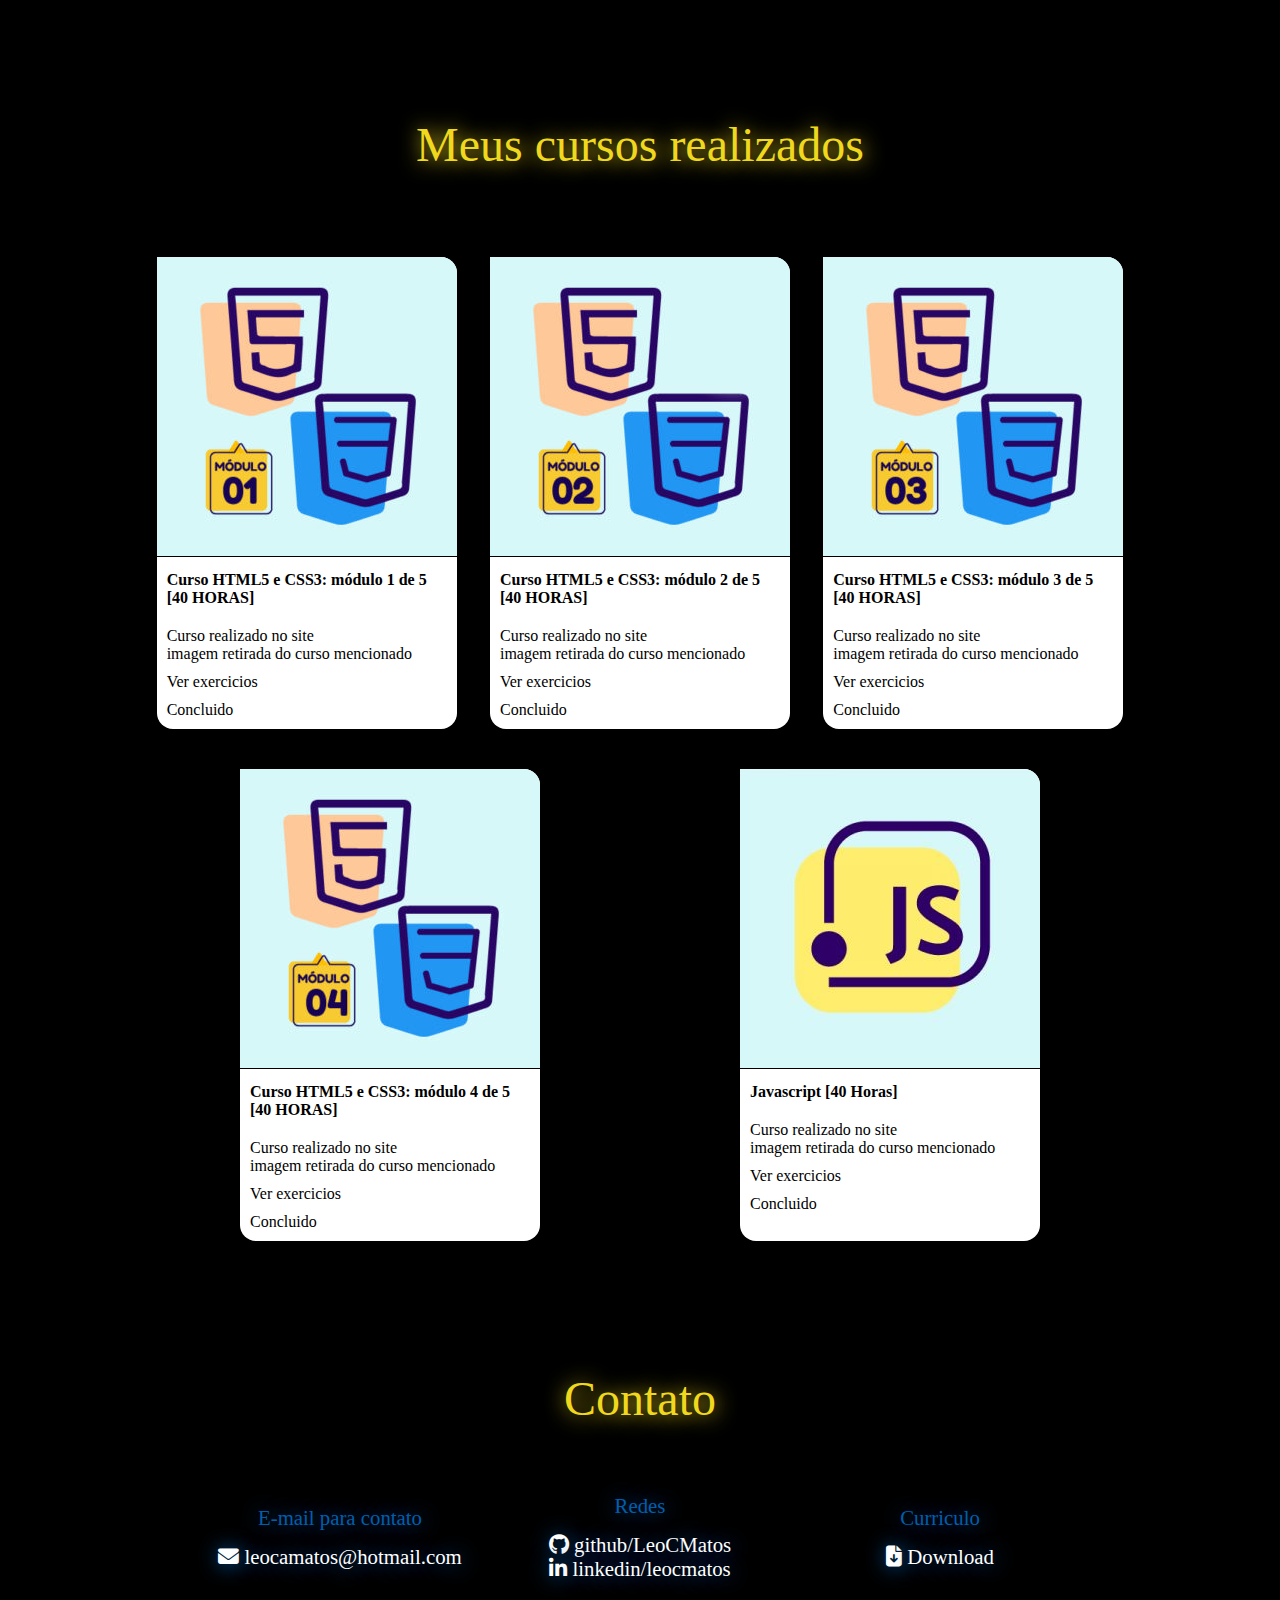
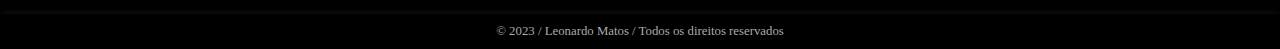
==== commit 2c9c3c2e: "update tamanho section sobre mim" ====
--- a/index.html
+++ b/index.html
@@ -32,7 +32,8 @@
             <menu id="itens">
                 <ul id="ulprincipal">
                     <li class="liprincipal"><a href="#inicio">Inicio</a></li>
-                    <li class="liprincipal"><a href="#sobremim">Sobre mim</a></li>
+                    <li class="liprincipal"><a href="#
+                        ">Sobre mim</a></li>
                     <li class="liprincipal"><a href="#projetos">Projetos</a></li>
                     <li class="liprincipal"><a href="#habilidades">Habilidades</a></li>
                     <li class="liprincipal"><a href="#cursos">Cursos</a></li>
--- a/css/home.css
+++ b/css/home.css
@@ -62,7 +62,7 @@
 /* sobre mim */
 
 #container-sobremim{
-    height: 100vh;
+    min-height: 100vh;
 }
 
 #title-sobremim{
